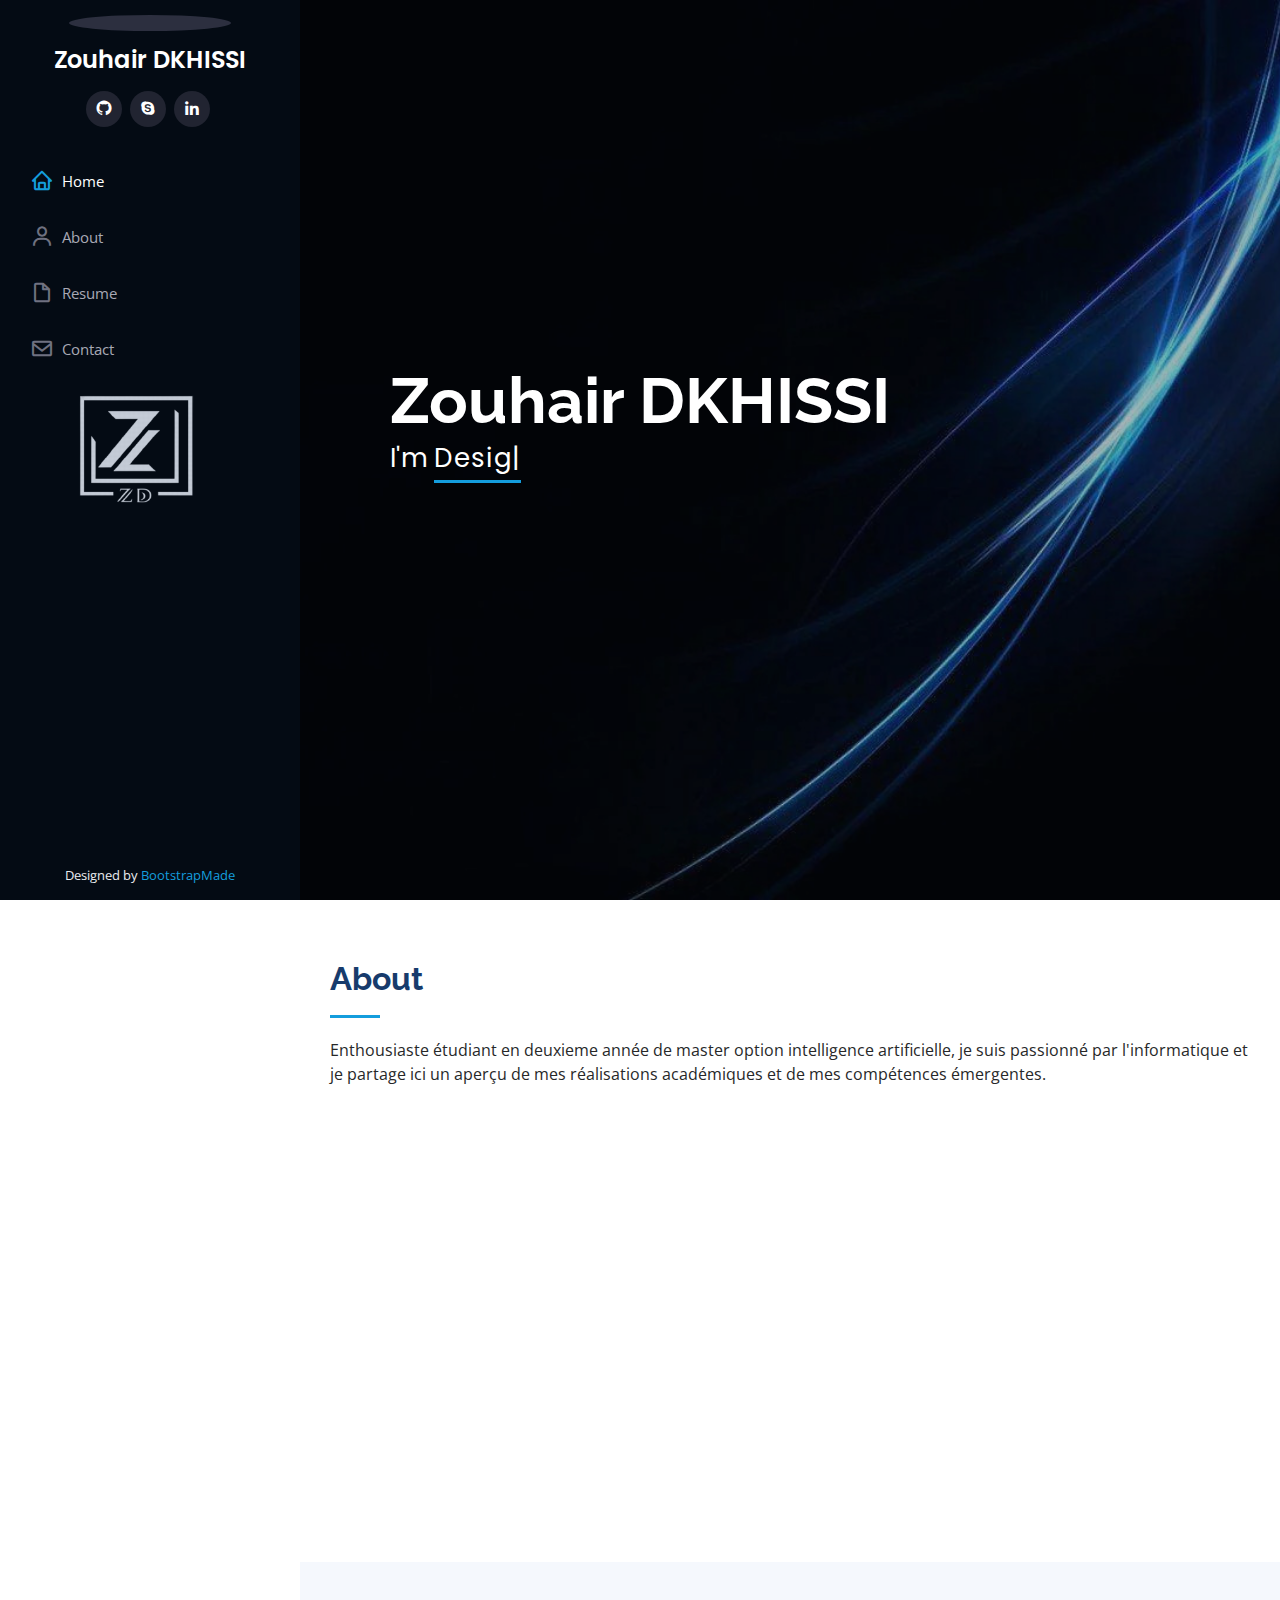
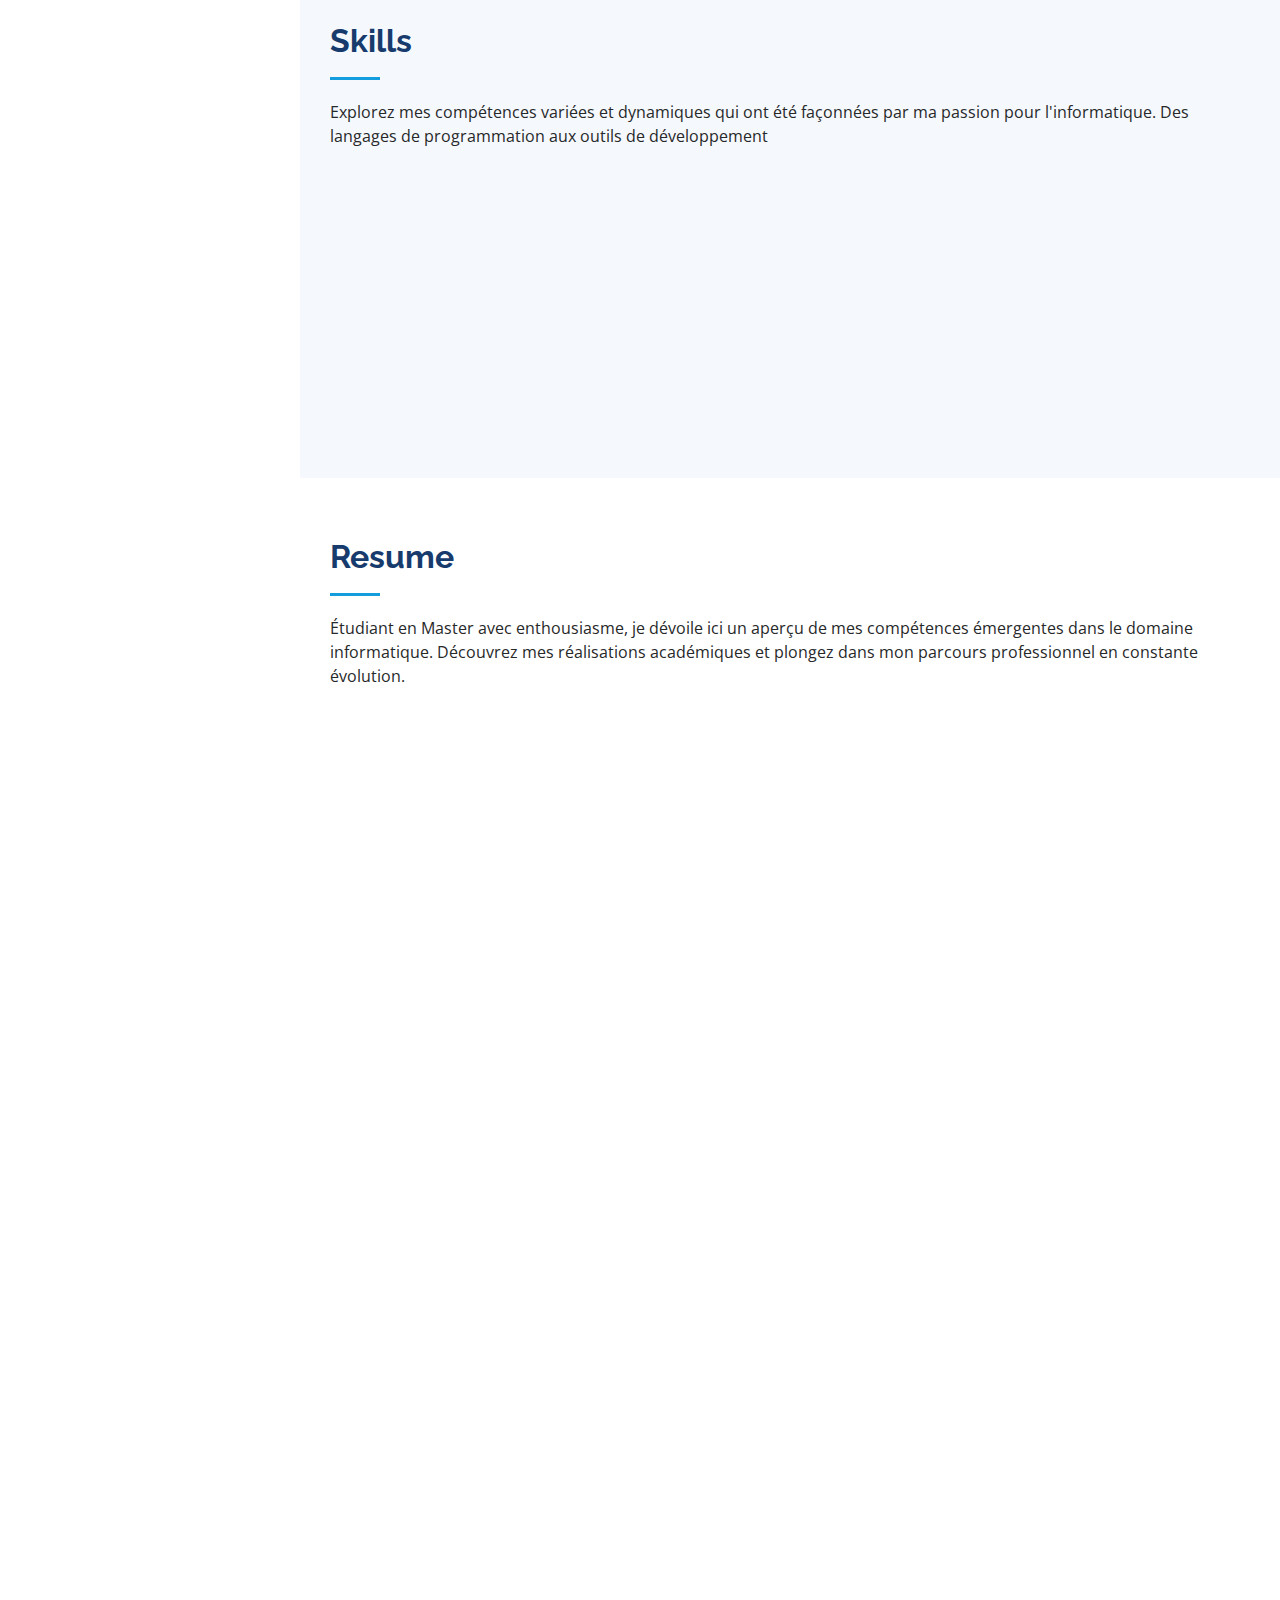
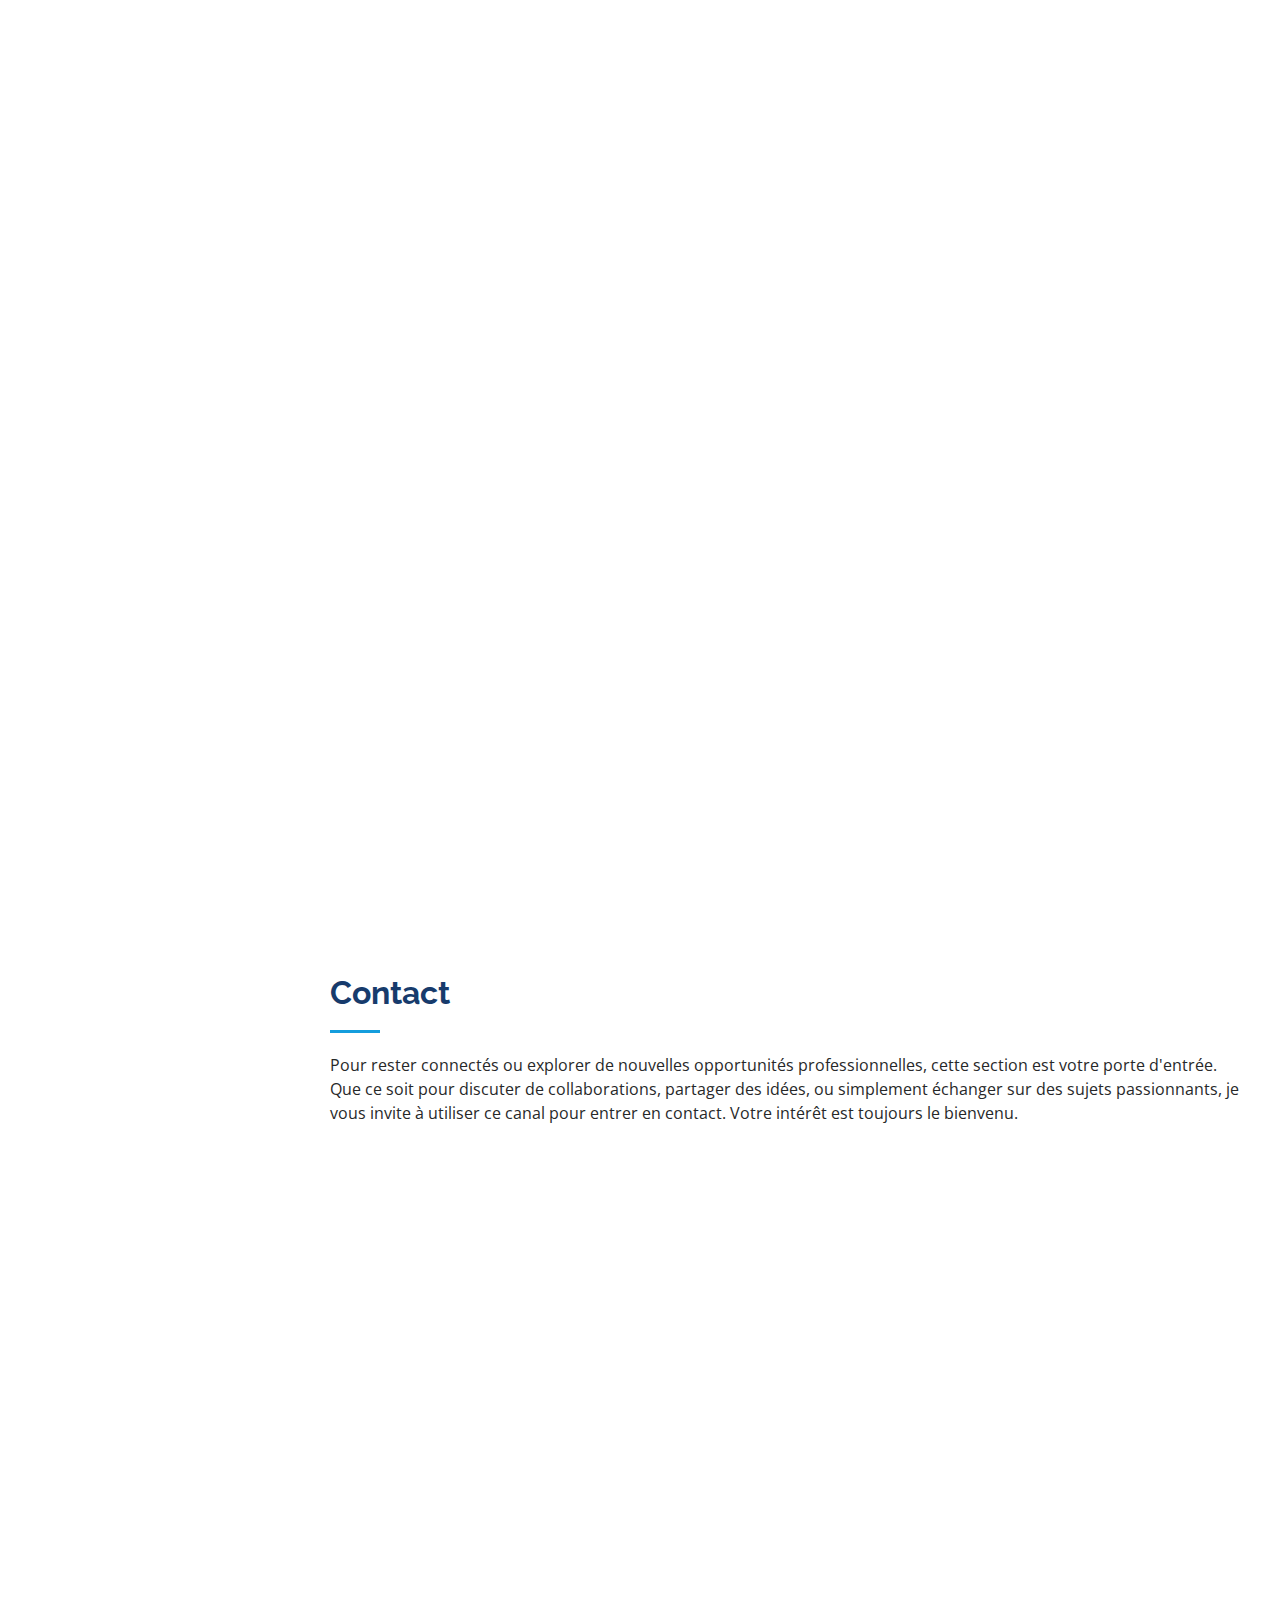
==== index.html @ 3231f1f1 "updates" ====
<!DOCTYPE html>
<html lang="en">

<head>
  <meta charset="utf-8">
  <meta content="width=device-width, initial-scale=1.0" name="viewport">

  <title>Portfolio de Zouhair</title>
  <meta content="" name="description">
  <meta content="" name="keywords">

  <!-- Favicons -->
  <link href="assets/img/favicon0.png" rel="icon">
  <link href="assets/img/apple-touch-icon.png" rel="apple-touch-icon">

  <!-- Google Fonts -->
  <link href="https://fonts.googleapis.com/css?family=Open+Sans:300,300i,400,400i,600,600i,700,700i|Raleway:300,300i,400,400i,500,500i,600,600i,700,700i|Poppins:300,300i,400,400i,500,500i,600,600i,700,700i" rel="stylesheet">

  <!-- Vendor CSS Files -->
  <link href="assets/vendor/aos/aos.css" rel="stylesheet">
  <link href="assets/vendor/bootstrap/css/bootstrap.min.css" rel="stylesheet">
  <link href="assets/vendor/bootstrap-icons/bootstrap-icons.css" rel="stylesheet">
  <link href="assets/vendor/boxicons/css/boxicons.min.css" rel="stylesheet">
  <link href="assets/vendor/glightbox/css/glightbox.min.css" rel="stylesheet">
  <link href="assets/vendor/swiper/swiper-bundle.min.css" rel="stylesheet">

  <!-- Template Main CSS File -->
  <link href="assets/css/style.css" rel="stylesheet">
</head>

<body>

  <!-- ======= Mobile nav toggle button ======= -->
  <i class="bi bi-list mobile-nav-toggle d-xl-none"></i>

  <!-- ======= Header ======= -->
  <header id="header">
    <div class="d-flex flex-column">

      <div class="profile">
        <img src="assets/img/img.jpeg" alt=""style="width: 60%;" class="img-fluid rounded-circle">
        <h1 class="text-light"><a href="index.html">Zouhair DKHISSI</a></h1>
        <div class="social-links mt-3 text-center">
          <a href="https://github.com/Zouhair055" class="github"><i class="bx bxl-github"></i></a>
          <a href="https://join.skype.com/invite/Cs2PcpbUReKp" class="google-plus"><i class="bx bxl-skype"></i></a>
          <a href="https://www.linkedin.com/in/zouhair-dkhissi-aa100420b/" class="linkedin"><i class="bx bxl-linkedin"></i></a>
        </div>
      </div>

      <nav id="navbar" class="nav-menu navbar">
        <ul>
          <li><a href="#hero" class="nav-link scrollto active"><i class="bx bx-home"></i> <span>Home</span></a></li>
          <li><a href="#about" class="nav-link scrollto"><i class="bx bx-user"></i> <span>About</span></a></li>
          <li><a href="#resume" class="nav-link scrollto"><i class="bx bx-file-blank"></i> <span>Resume</span></a></li>
          <li><a href="#contact" class="nav-link scrollto"><i class="bx bx-envelope"></i> <span>Contact</span></a></li>
        </ul>
      </nav><!-- .nav-menu -->
    </div>
    <div>
      <img src="assets/img/images.png" alt="" style="width: 90%;" class="profile">
    </div>
  </header><!-- End Header -->

  <!-- ======= Hero Section ======= -->
  <section id="hero" class="d-flex flex-column justify-content-center align-items-center">
    <div class="hero-container" data-aos="fade-in">
      <h1>Zouhair DKHISSI</h1>
      <p>I'm <span class="typed" data-typed-items="Designer, Developer, Student, Photographer"></span></p>
    </div>
  </section><!-- End Hero -->

  <main id="main">

    <!-- ======= About Section ======= -->
    <section id="about" class="about">
      <div class="container">

        <div class="section-title">
          <h2>About</h2>
          <p>Enthousiaste étudiant en deuxieme année de master option intelligence artificielle, je suis passionné par l'informatique et je partage ici un aperçu de mes réalisations académiques et de mes compétences émergentes.</p>
        </div>

        <div class="row">
          <div class="col-lg-4" data-aos="fade-right">
            <img src="assets/img/profile-img.jpg" class="img-fluid" alt="">
          </div>
          <div class="col-lg-8 pt-4 pt-lg-0 content" data-aos="fade-left">
            <h3>Etudiant.</h3>
            <p class="fst-italic">
              Bonjour, Je suis Zouhair DKHISSI, un étudiant en deuxieme année de master option IA, passionné par l'informatique. Explorez mon site web pour découvrir mon parcours académique, mes compétences, et ma vision pour l'avenir.
            </p>
            <div class="row">
              <div class="col-lg-6">
                <ul>
                  <li><i class="bi bi-chevron-right"></i> <strong>Date de naissance:</strong> <span>5 Feb 2000</span></li>
                  <li><i class="bi bi-chevron-right"></i> <strong>Numéro de téléphone:</strong> <span>+337 82 04 27 41</span></li>
                  <li><i class="bi bi-chevron-right"></i> <strong>Ville:</strong> <span>Nice, FRANCE</span></li>
                  <li><i class="bi bi-chevron-right"></i> <strong>Freelance:</strong> <span>Available</span></li>
                </ul>
              </div>
              <div class="col-lg-6">
                <ul>
                  <li><i class="bi bi-chevron-right"></i> <strong>Niveau:</strong> <span>Master 2 MIAGE IA2</span></li>
                  <li><i class="bi bi-chevron-right"></i> <strong>Email:</strong> <span>dkhissizouhair5@gmail.com</span></li>
                </ul>
              </div>
            </div>
            
          </div>
        </div>

      </div>
    </section><!-- End About Section -->


    <!-- ======= Skills Section ======= -->
    <section id="skills" class="skills section-bg">
      <div class="container">

        <div class="section-title">
          <h2>Skills</h2>
          <p>
            Explorez mes compétences variées et dynamiques qui ont été façonnées par ma passion pour l'informatique. Des langages de programmation aux outils de développement</p>
        </div>

        <div class="row skills-content">

          <div class="col-lg-6" data-aos="fade-up">

            <div class="progress">
              <span class="skill">HTML <i class="val">100%</i></span>
              <div class="progress-bar-wrap">
                <div class="progress-bar" role="progressbar" aria-valuenow="100" aria-valuemin="0" aria-valuemax="100"></div>
              </div>
            </div>

            <div class="progress">
              <span class="skill">CSS <i class="val">90%</i></span>
              <div class="progress-bar-wrap">
                <div class="progress-bar" role="progressbar" aria-valuenow="90" aria-valuemin="0" aria-valuemax="100"></div>
              </div>
            </div>

            <div class="progress">
              <span class="skill">MySQL <i class="val">95%</i></span>
              <div class="progress-bar-wrap">
                <div class="progress-bar" role="progressbar" aria-valuenow="90" aria-valuemin="0" aria-valuemax="100"></div>
              </div>
            </div>

            <div class="progress">
              <span class="skill">JavaScript <i class="val">75%</i></span>
              <div class="progress-bar-wrap">
                <div class="progress-bar" role="progressbar" aria-valuenow="75" aria-valuemin="0" aria-valuemax="100"></div>
              </div>
            </div>

          </div>

          <div class="col-lg-6" data-aos="fade-up" data-aos-delay="100">

            <div class="progress">
              <span class="skill">PHP <i class="val">80%</i></span>
              <div class="progress-bar-wrap">
                <div class="progress-bar" role="progressbar" aria-valuenow="80" aria-valuemin="0" aria-valuemax="100"></div>
              </div>
            </div>

            <div class="progress">
              <span class="skill">WordPress/CMS <i class="val">90%</i></span>
              <div class="progress-bar-wrap">
                <div class="progress-bar" role="progressbar" aria-valuenow="90" aria-valuemin="0" aria-valuemax="100"></div>
              </div>
            </div>

            <div class="progress">
              <span class="skill">Photoshop <i class="val">55%</i></span>
              <div class="progress-bar-wrap">
                <div class="progress-bar" role="progressbar" aria-valuenow="55" aria-valuemin="0" aria-valuemax="100"></div>
              </div>
            </div>

            <div class="progress">
              <span class="skill">Dart <i class="val">75%</i></span>
              <div class="progress-bar-wrap">
                <div class="progress-bar" role="progressbar" aria-valuenow="75" aria-valuemin="0" aria-valuemax="100"></div>
              </div>
            </div>

          </div>

        </div>

      </div>
    </section><!-- End Skills Section -->

    <!-- ======= Resume Section ======= -->
    <section id="resume" class="resume">
      <div class="container">

        <div class="section-title">
          <h2>Resume</h2>
          <p>Étudiant en Master avec enthousiasme, je dévoile ici un aperçu de mes compétences émergentes dans le domaine informatique. Découvrez mes réalisations académiques et plongez dans mon parcours professionnel en constante évolution.</p>
        </div>
        <div class="row">
          <div class="col-lg-6" data-aos="fade-up">
            <h3 class="resume-title">Éducation</h3>
            <div class="resume-item">
              <h4>MASTER MÉTHODES INFORMATIQUES APPLIQUÉES À LA GESTION DES ENTREPRISES (MIAGE) - Parcours Intelligence Artificielle Appliquée (IA2)</h4>
              <h5>2024 - Present</h5>
              <p><em>Université Côte d'Azur, Nice France</em></p>
              <p>En plus des formations spécialisées en informatique ou gestion, le Master MIAGE mène à des métiers variés, bien définis, et offre de nombreuses opportunités en France et à l'international.</p>
            </div>
            <div class="resume-item">
              <h4>Première année Master Méthodes Informatiques Appliquées à la Gestion des Entreprises (MIAGE)</h4>
              <h5>2023 - 2024</h5>
              <p><em>Université Côte d'Azur, Nice France</em></p>
              <p>À côté des formations mon disciplinaires en informatique ou en gestion, le Master MIAGE conduit à des métiers nettement différents, fortement identifiés et à larges débouchés professionnels et en recherche. Il permet une intégration professionnelle rapide en France et à l'international.</p>
            </div>
            <div class="resume-item">
              <h4>Licence Science Pour L’ingénieur parcours TRAITEMENT DE L'INFORMATION ET INSTRUMENTATION POUR L'INGÉNIEUR</h4>
              <h5>2022 - 2023</h5>
              <p><em>Université Jean Monnet Saint-Etienne, Roanne France</em></p>
              <p>Ce parcours a pour but d’apporter aux étudiants les bases nécessaires à leurs futurs métiers, de former des cadres et chercheurs pour travailler dans les nombreux domaines au sein d’entreprises ou laboratoires de recherche de tailles très diverses.</p>
            </div>
            <div class="resume-item">
              <h4>Licence professionnelle en Instrumentation et Maintenance Biomédicale</h4>
              <h5>2020 - 2021</h5>
              <p><em>Ecole Supérieure de Technologie, Salé, Maroc</em></p>
              <p>A l’issue de cette formation, les bénéficiaires doivent disposer d’un savoir-faire de qualité en instrumentation et maintenance des équipements biomédicaux.</p>
            </div>
            <div class="resume-item">
              <h4>DUT en Génie électrique et informatique industrielle</h4>
              <h5>2018 - 2020</h5>
              <p><em>Ecole Supérieure de Technologie, Salé, Maroc</em></p>
              <p>L’objectif de la filière Génie Electrique et Informatique Industrielle «GEII» est de former des techniciens supérieurs aptes à intervenir sur des systèmes pluri-technologiques de haute valeur industrielle.</p>
            </div>
          </div>
          <div class="col-lg-6" data-aos="fade-up" data-aos-delay="100">
            <h3 class="resume-title">Compétences/Éxpériences</h3>
            <div class="resume-item">
              <h4>Réalisation d'une application mobile avec Flutter pour l'achat de vêtements</h4>
              <h5>Novembre 2024</h5>
              <p><em>Campus Sophiatech site de lucioles, Biot NICE, France</em></p>
              <ul>
                <li>Création d'une liste interactive de vêtements avec images, titres, tailles et prix récupérés en temps réel depuis une base de données.</li>
                <li>Intégration d'une fonctionnalité de panier pour visualiser, modifier et retirer les articles avant l'achat.</li>
                <li>Intégration de l'IA pour la prédiction de la catégorie l'upload de l'image du vêtement</li>
                <li>Utilisation de Firebase pour la gestion des données et l'authentification des utilisateurs.</li>
              </ul>
            </div>
            <div class="resume-item">
              <h4>Réalisation d'une application web pour la gestion des devoirs avec Angular</h4>
              <h5>Mars 2024</h5>
              <p><em>Campus Sophiatech site de lucioles, Biot NICE, France</em></p>
              <ul>
                <li>Dévelloppement BackEnd et FrontEnd</li>
                <li>Conception et mise en place efficace de bases de données MongoDB</li>
                <li>Expertise dans la manipulation des composants Angular pour le développement et la gestion efficace des fonctionnalités liées aux devoirs</li>
                <li>Réalisation réussie de l'hébergement de projets sur des plateformes modernes telles que Netlify et Render</li>
                <li>Maîtrise de l'écosystème MEAN stack (MongoDB, Express.js, Angular, Node.js)</li>

              </ul>
            </div>
            <div class="resume-item">
              <h4>Réalisation mini application pour la gestion vocale d'un jeu avec ChatGpt</h4>
              <h5>Mars 2024</h5>
              <p><em>Campus Sophiatech site de lucioles, Biot NICE, France</em></p>
              <ul>
                <li>Conception et création d'un chatbot nommé Jarvis, dédié à la gestion de jeux, doté d'une interface utilisateur intuitive.</li>
                <li>Intégration réussie de la reconnaissance vocale et mise en place d'une réponse vocale efficace dans le cadre du fonctionnement de Jarvis.</li>
                <li>Exploitation de ChatGPT pour instaurer une interaction intelligente et contextuelle, renforçant les capacités du chatbot.</li>
                <li>Collaboration productive avec l'équipe de développement, favorisant une amélioration continue du chatbot au fil du temps.</li>
              </ul>
            </div>
            <div class="resume-item">
              <h4>Conception et Réalisation d'une Intranet sous WordPress</h4>
              <h5>2022 - 2023</h5>
              <p><em>27 Rue Lucien Langenieux, 42300 Roanne, France </em></p>
              <ul>
                <li>Choix et intégration judicieux de plugins adaptés au projet</li>
                <li>Mise en place d'un réseau multisite</li>
                <li>Installation et configuration de WordPress sur le site hébergeur Virtualmin</li>
              </ul>
            </div>
          </div>
        </div>
        
      </div>
    </section><!-- End Resume Section -->

    <!-- ======= Contact Section ======= -->
    <section id="contact" class="contact">
      <div class="container">

        <div class="section-title">
          <h2>Contact</h2>
          <p>Pour rester connectés ou explorer de nouvelles opportunités professionnelles, cette section est votre porte d'entrée. Que ce soit pour discuter de collaborations, partager des idées, ou simplement échanger sur des sujets passionnants, je vous invite à utiliser ce canal pour entrer en contact. Votre intérêt est toujours le bienvenu.</p>
        </div>

        <div class="row" data-aos="fade-in">

          <div class="col-lg-5 d-flex align-items-stretch">
            <div class="info">
              <div class="address">
                <i class="bi bi-geo-alt"></i>
                <h4>Domicile:</h4>
                <p>25 Rue Robert Latouche, 06200 Nice</p>
              </div>

              <div class="email">
                <i class="bi bi-envelope"></i>
                <h4>Email:</h4>
                <p>dkhissizouhair5@gmail.com</p>
              </div>

              <div class="phone">
                <i class="bi bi-phone"></i>
                <h4>Téléphone:</h4>
                <p>+33 7 82 04 27 41</p>
              </div>

              <iframe src="https://www.google.com/maps/embed?pb=!1m14!1m12!1m3!1d11541.580995171467!2d7.2181591791099855!3d43.68154570420293!2m3!1f0!2f0!3f0!3m2!1i1024!2i768!4f13.1!5e0!3m2!1sfr!2sfr!4v1709481020862!5m2!1sfr!2sfr" frameborder="0" style="border:0; width: 100%; height: 290px;" allowfullscreen></iframe>
            </div>

          </div>

          <div class="col-lg-7 mt-5 mt-lg-0 d-flex align-items-stretch">
            <form action="https://backendp-c5ei.onrender.com/submit-form" method="post" role="form" class="php-email-form">              <div class="row">
                <div class="form-group col-md-6">
                  <label for="name">Nom</label>
                  <input type="text" name="name" class="form-control" id="name" required>
                </div>
                <div class="form-group col-md-6">
                  <label for="name">Email</label>
                  <input type="email" class="form-control" name="email" id="email" required>
                </div>
              </div>
              <div class="form-group">
                <label for="name">Sujet</label>
                <input type="text" class="form-control" name="subject" id="subject" required>
              </div>
              <div class="form-group">
                <label for="name">Message</label>
                <textarea class="form-control" name="message" id="message" rows="10" required></textarea>
              </div>              
              <div class="my-3">
                <div class="loading"></div>
                <div class="error-message"></div>
                <div class="sent-message">Votre message a été envoyé. Merci!</div>
              </div>
              <div class="text-center"><button type="submit">Envoyer un message</button></div>
            </form>
          </div>

        </div>

      </div>
    </section><!-- End Contact Section -->
  </main><!-- End #main -->

  <!-- ======= Footer ======= -->
  <footer id="footer">
    <div class="container">
      <div class="credits">
        Designed by <a href="https://bootstrapmade.com/">BootstrapMade</a>
      </div>
    </div>
  </footer><!-- End  Footer -->

  <a href="#" class="back-to-top d-flex align-items-center justify-content-center"><i class="bi bi-arrow-up-short"></i></a>

  <!-- Vendor JS Files -->
  <script src="assets/vendor/purecounter/purecounter_vanilla.js"></script>
  <script src="assets/vendor/aos/aos.js"></script>
  <script src="assets/vendor/bootstrap/js/bootstrap.bundle.min.js"></script>
  <script src="assets/vendor/glightbox/js/glightbox.min.js"></script>
  <script src="assets/vendor/isotope-layout/isotope.pkgd.min.js"></script>
  <script src="assets/vendor/swiper/swiper-bundle.min.js"></script>
  <script src="assets/vendor/typed.js/typed.umd.js"></script>
  <script src="assets/vendor/waypoints/noframework.waypoints.js"></script>
  <script src="assets/vendor/php-email-form/validate.js"></script>

  <!-- Template Main JS File -->
  <script src="assets/js/main.js"></script>
  <script>
    document.addEventListener('DOMContentLoaded', function () {
      const form = document.querySelector('.php-email-form');
      const loadingDiv = document.querySelector('.loading');
      const errorMessageDiv = document.querySelector('.error-message');
      const sentMessageDiv = document.querySelector('.sent-message');
  
      form.addEventListener('submit', async function (event) {
        event.preventDefault();
  
        const nameInput = document.getElementById('name');
        const formData = {
          name: document.getElementById('name').value,
          email: document.getElementById('email').value,
          subject: document.getElementById('subject').value,
          message: document.getElementById('message').value,
        };
        console.log('Form data to be sent:', formData); // Ajoutez cette ligne

        // Affiche le message de chargement pendant l'envoi du formulaire
        loadingDiv.style.display = 'block';
        errorMessageDiv.style.display = 'none';
        sentMessageDiv.style.display = 'none';
  
        try {
          const response = await fetch('https://backendp-c5ei.onrender.com/submit-form', {
            method: 'POST',
            headers: {
              'Content-Type': 'application/json',
            },
            body: JSON.stringify(formData),
          });
  
          const result = await response.json();
          console.log(result);
  
          // Cache le message de chargement et affiche le message envoyé
          loadingDiv.style.display = 'none';
          errorMessageDiv.style.display = 'none';
          sentMessageDiv.style.display = 'block';
        } catch (error) {
          console.error('Error:', error);
  
          // Cache le message de chargement et affiche le message d'erreur
          loadingDiv.style.display = 'none';
          errorMessageDiv.style.display = 'block';
          sentMessageDiv.style.display = 'none';
        }
      });
    });
  </script>
  
    

</body>

</html>
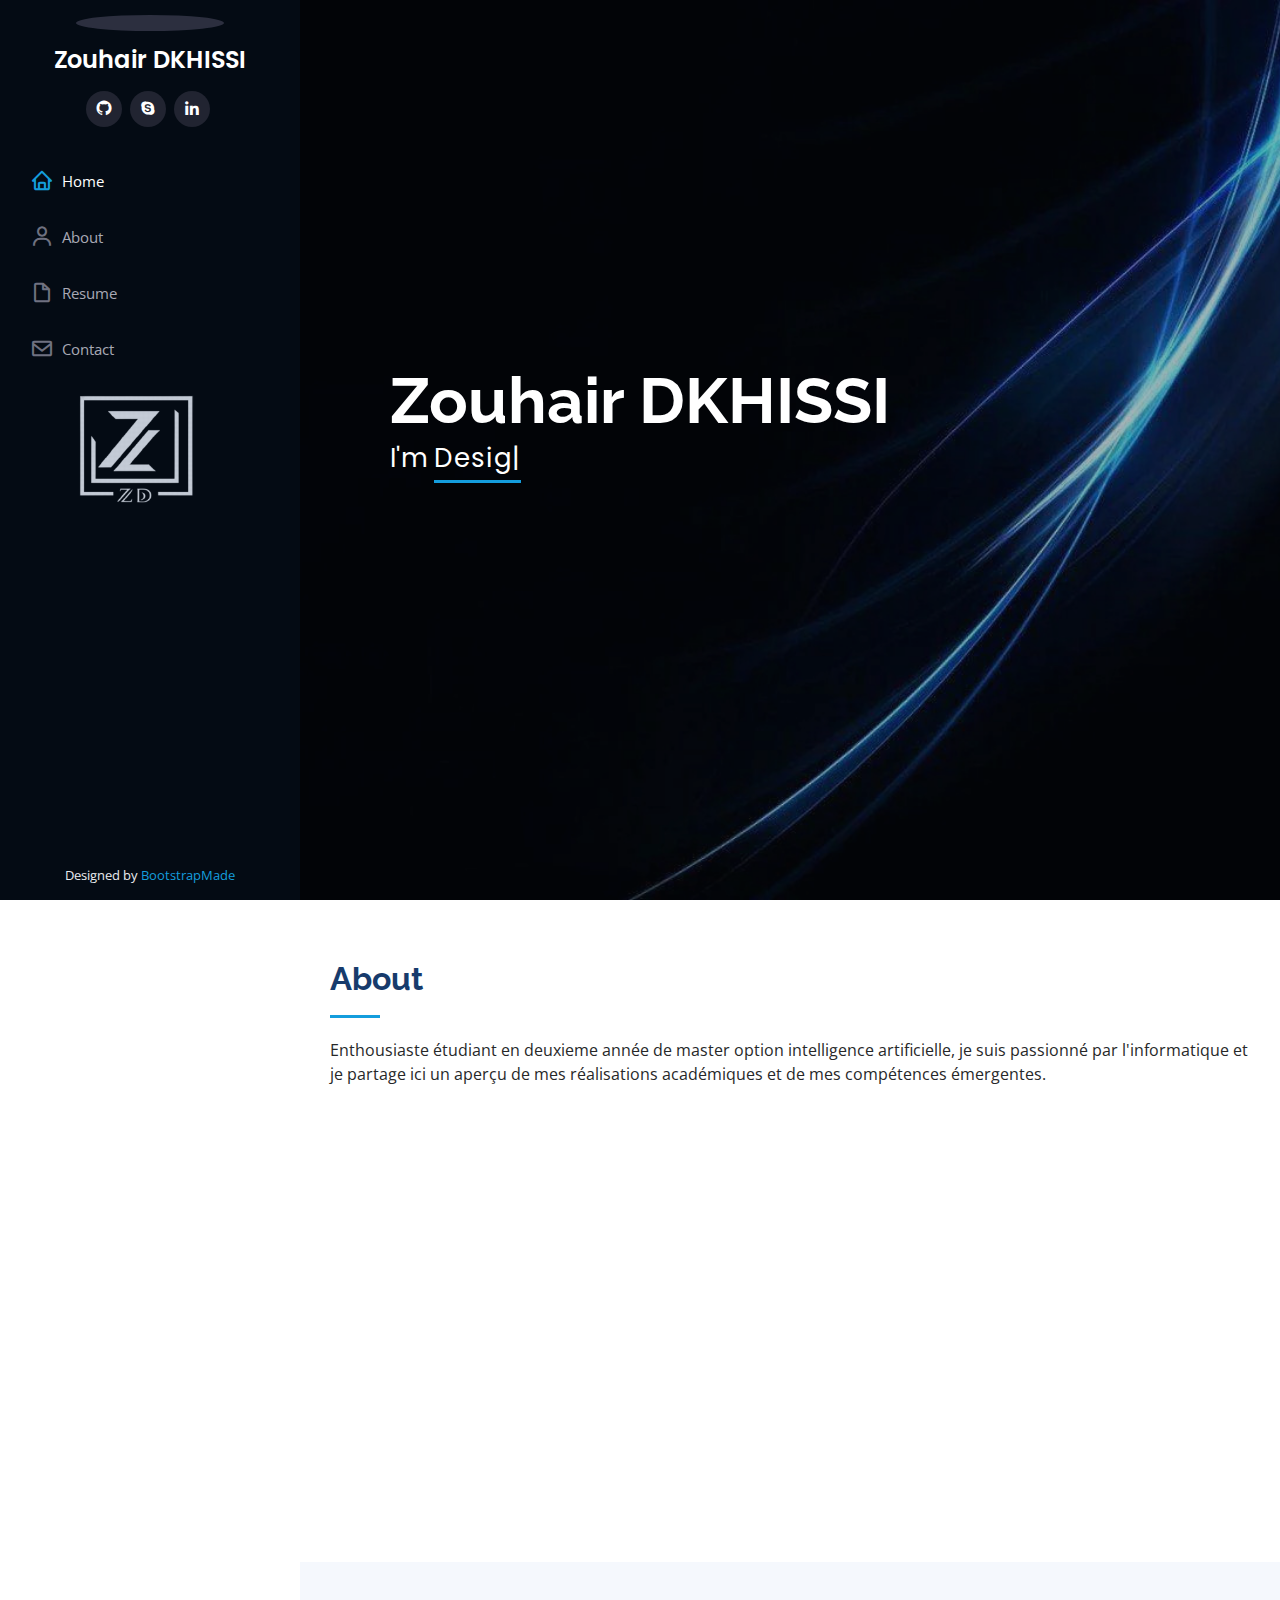
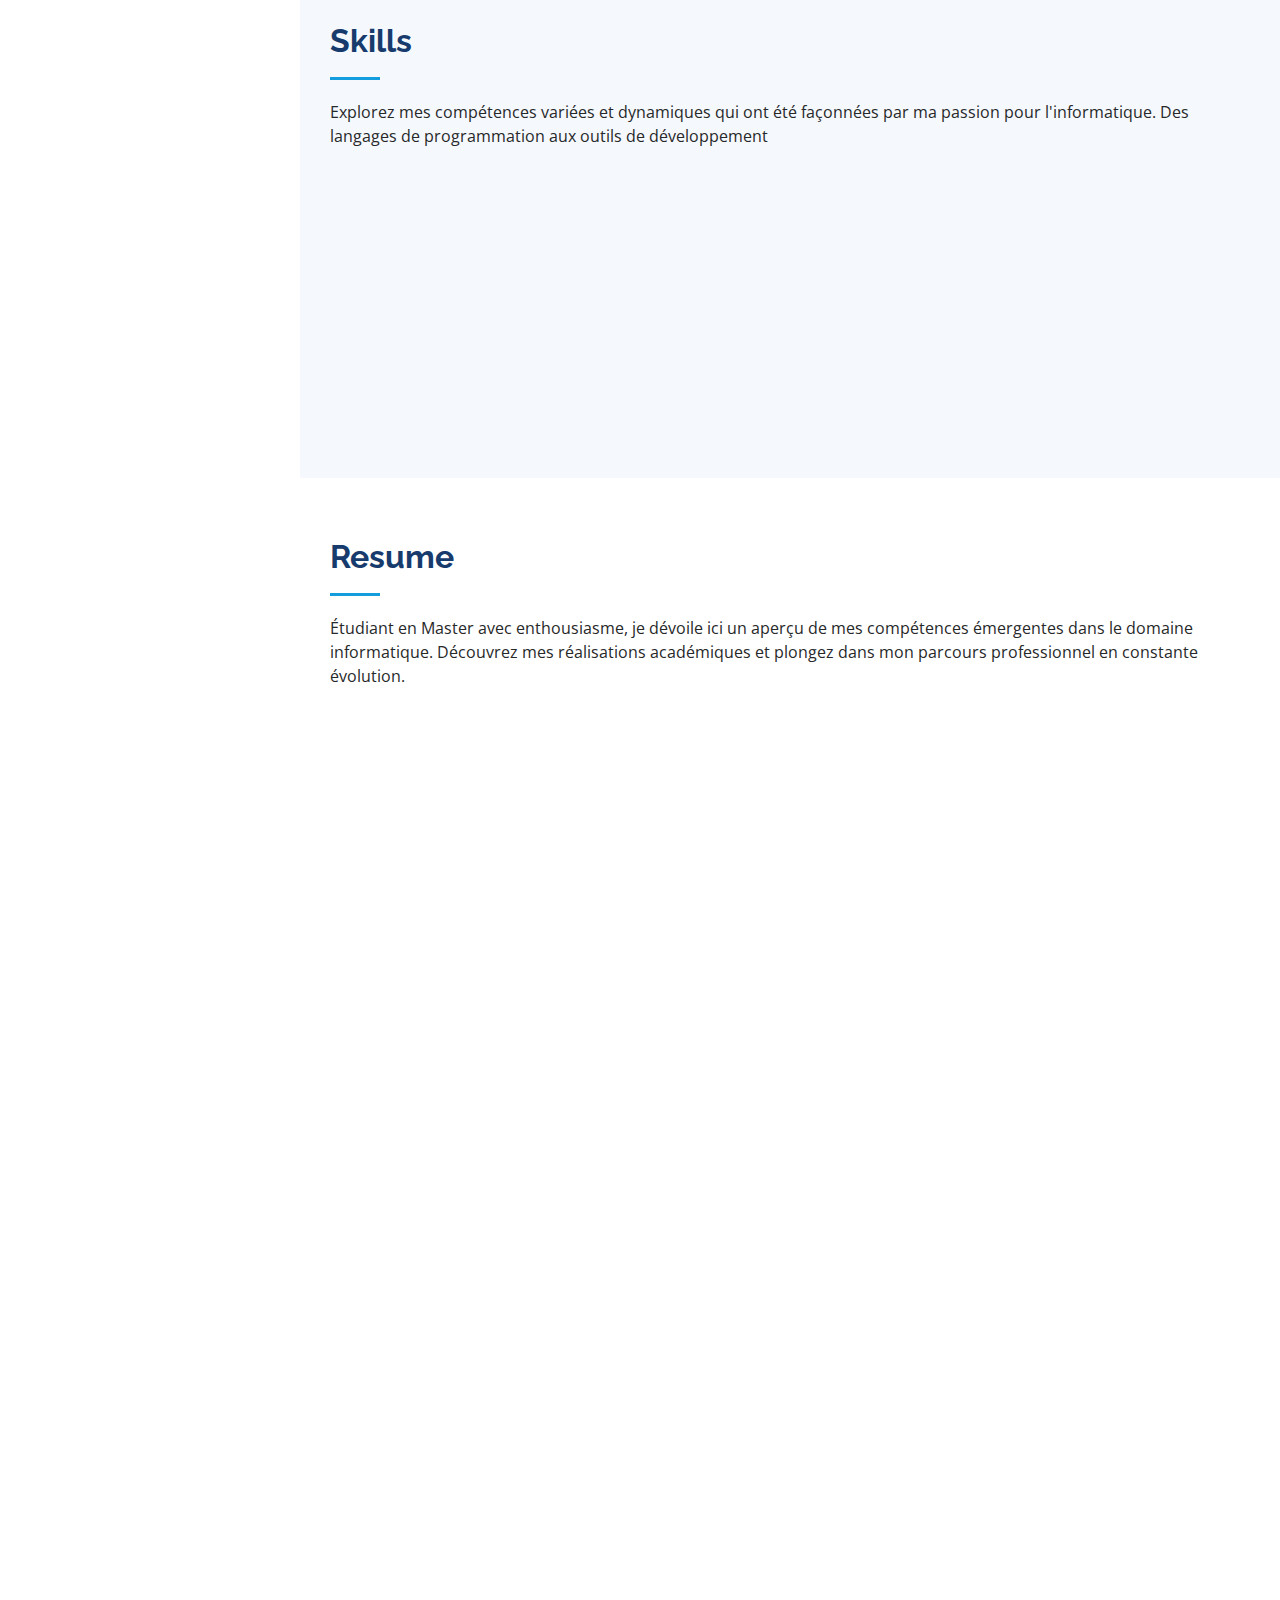
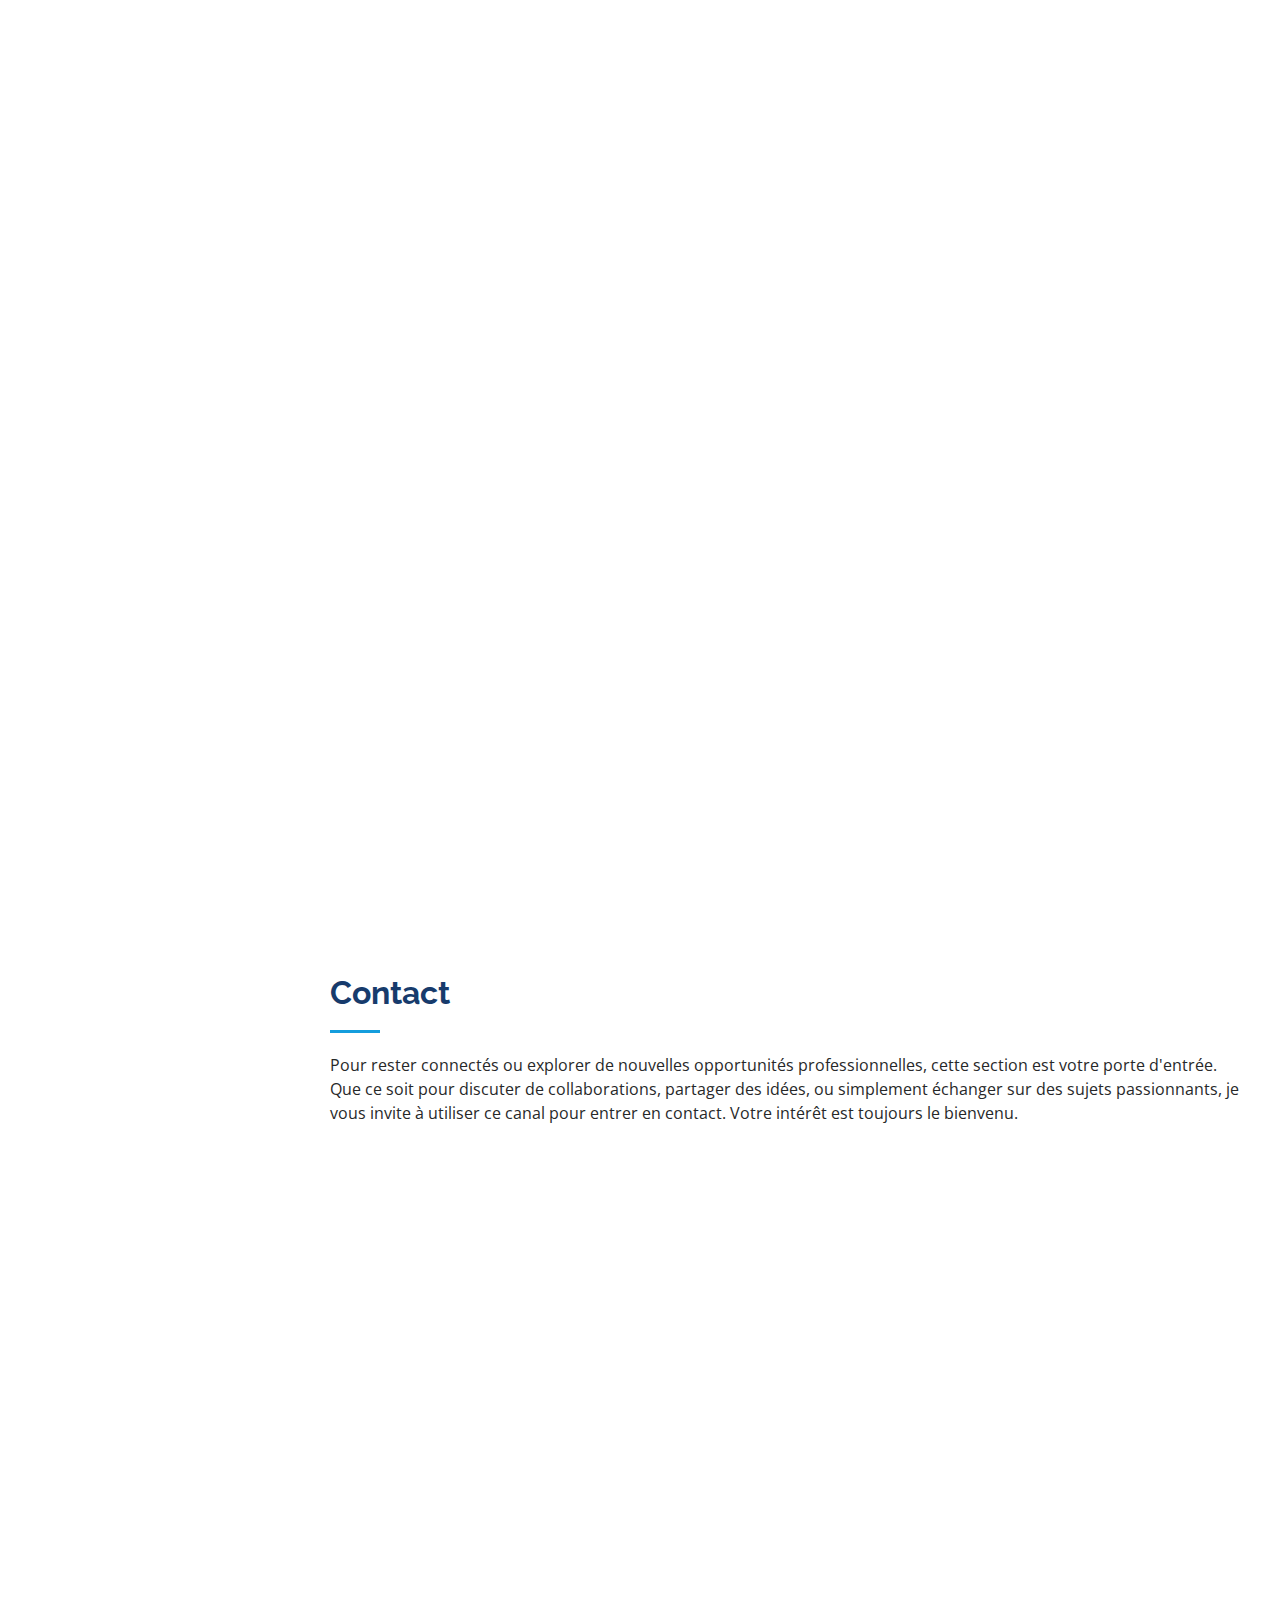
==== commit d3578163: "updates" ====
--- a/index.html
+++ b/index.html
@@ -38,7 +38,7 @@
     <div class="d-flex flex-column">
 
       <div class="profile">
-        <img src="assets/img/img.jpeg" alt=""style="width: 60%;" class="img-fluid rounded-circle">
+        <img src="assets/img/img.jpeg" alt=""style="width: 55%;" class="img-fluid rounded-circle">
         <h1 class="text-light"><a href="index.html">Zouhair DKHISSI</a></h1>
         <div class="social-links mt-3 text-center">
           <a href="https://github.com/Zouhair055" class="github"><i class="bx bxl-github"></i></a>
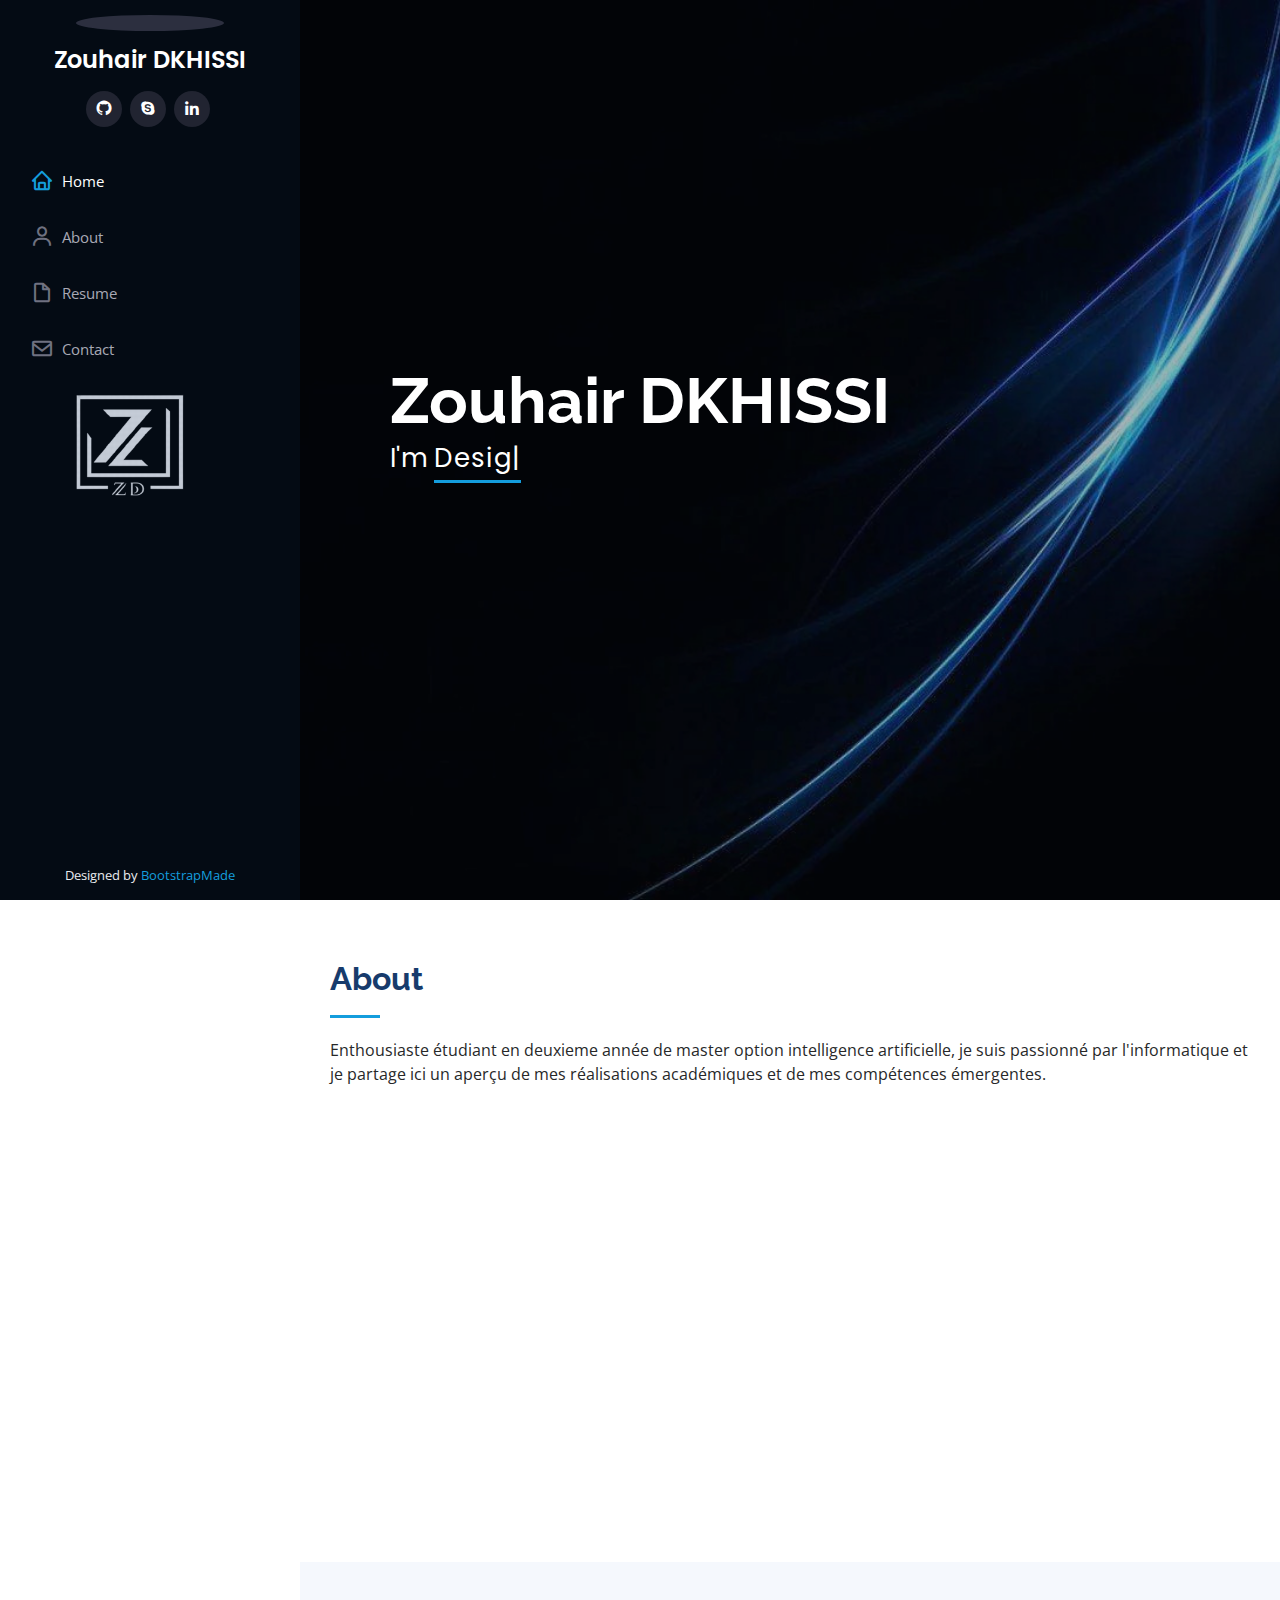
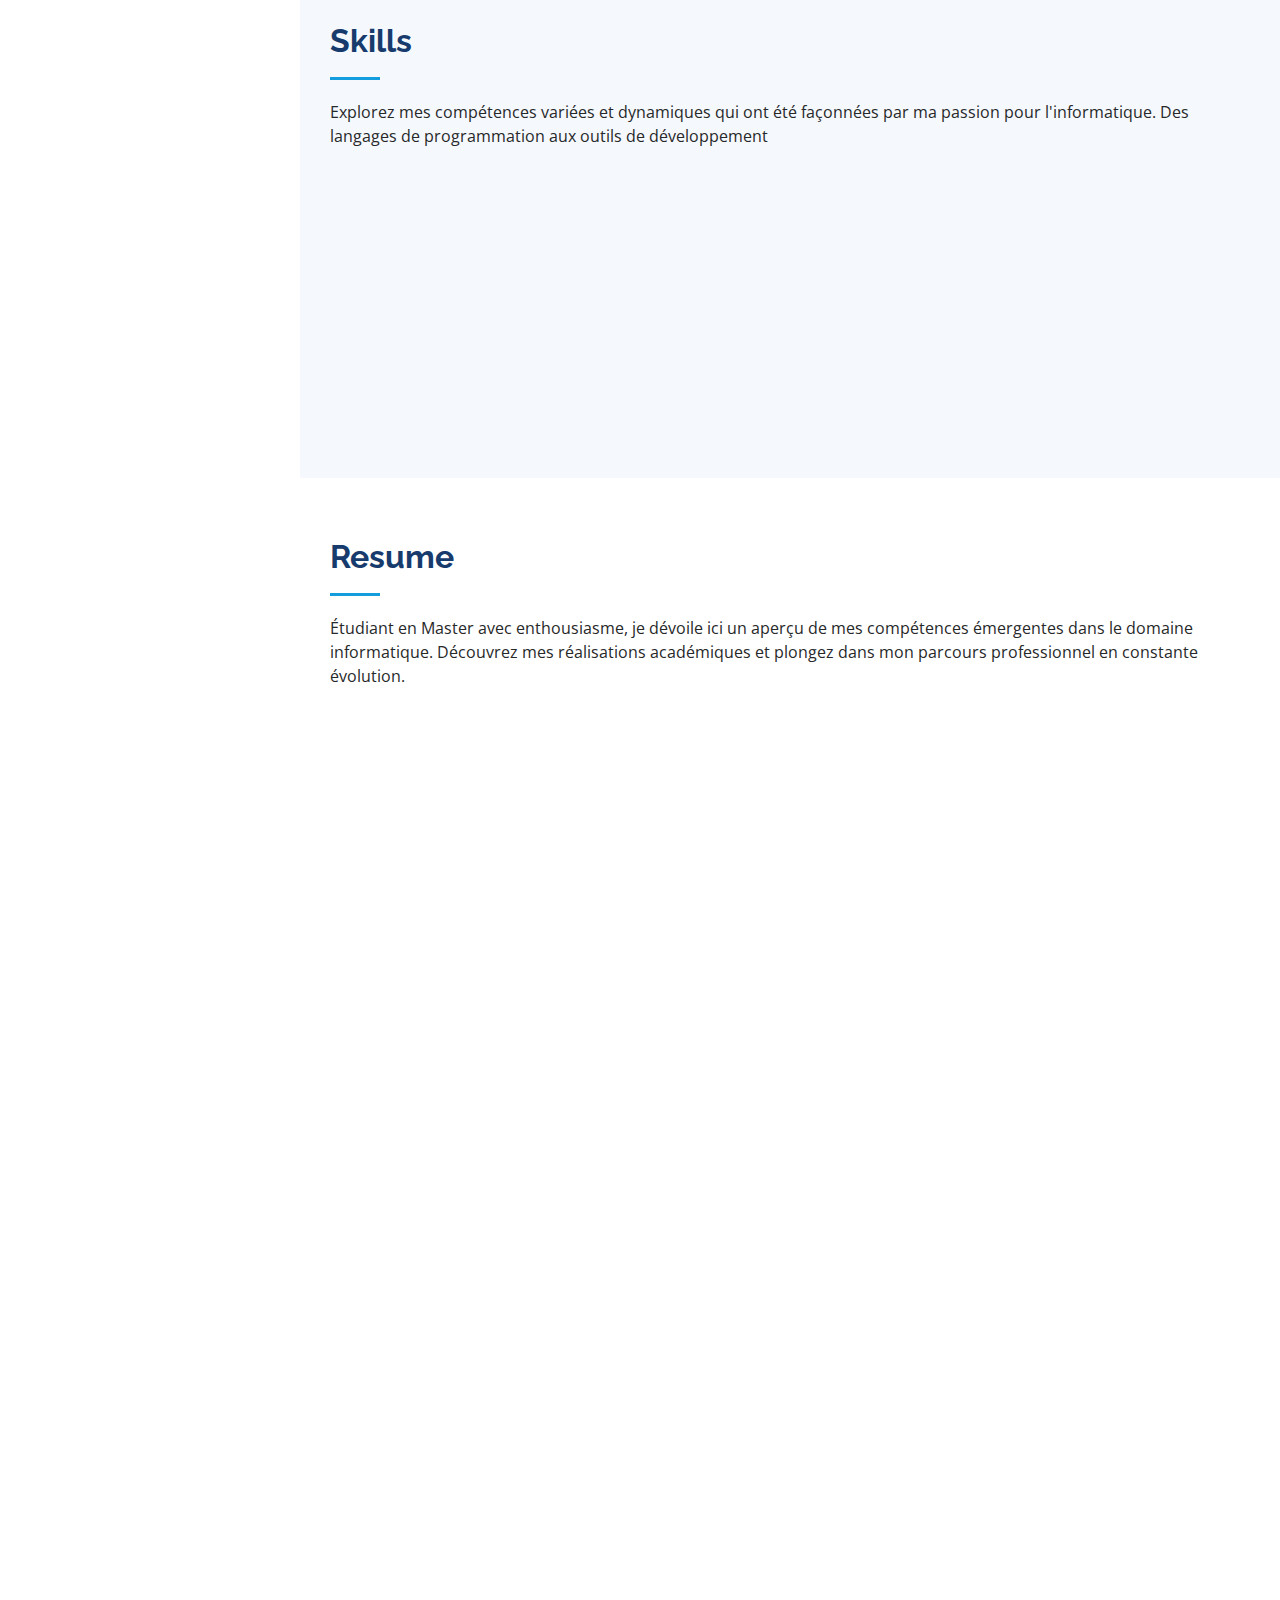
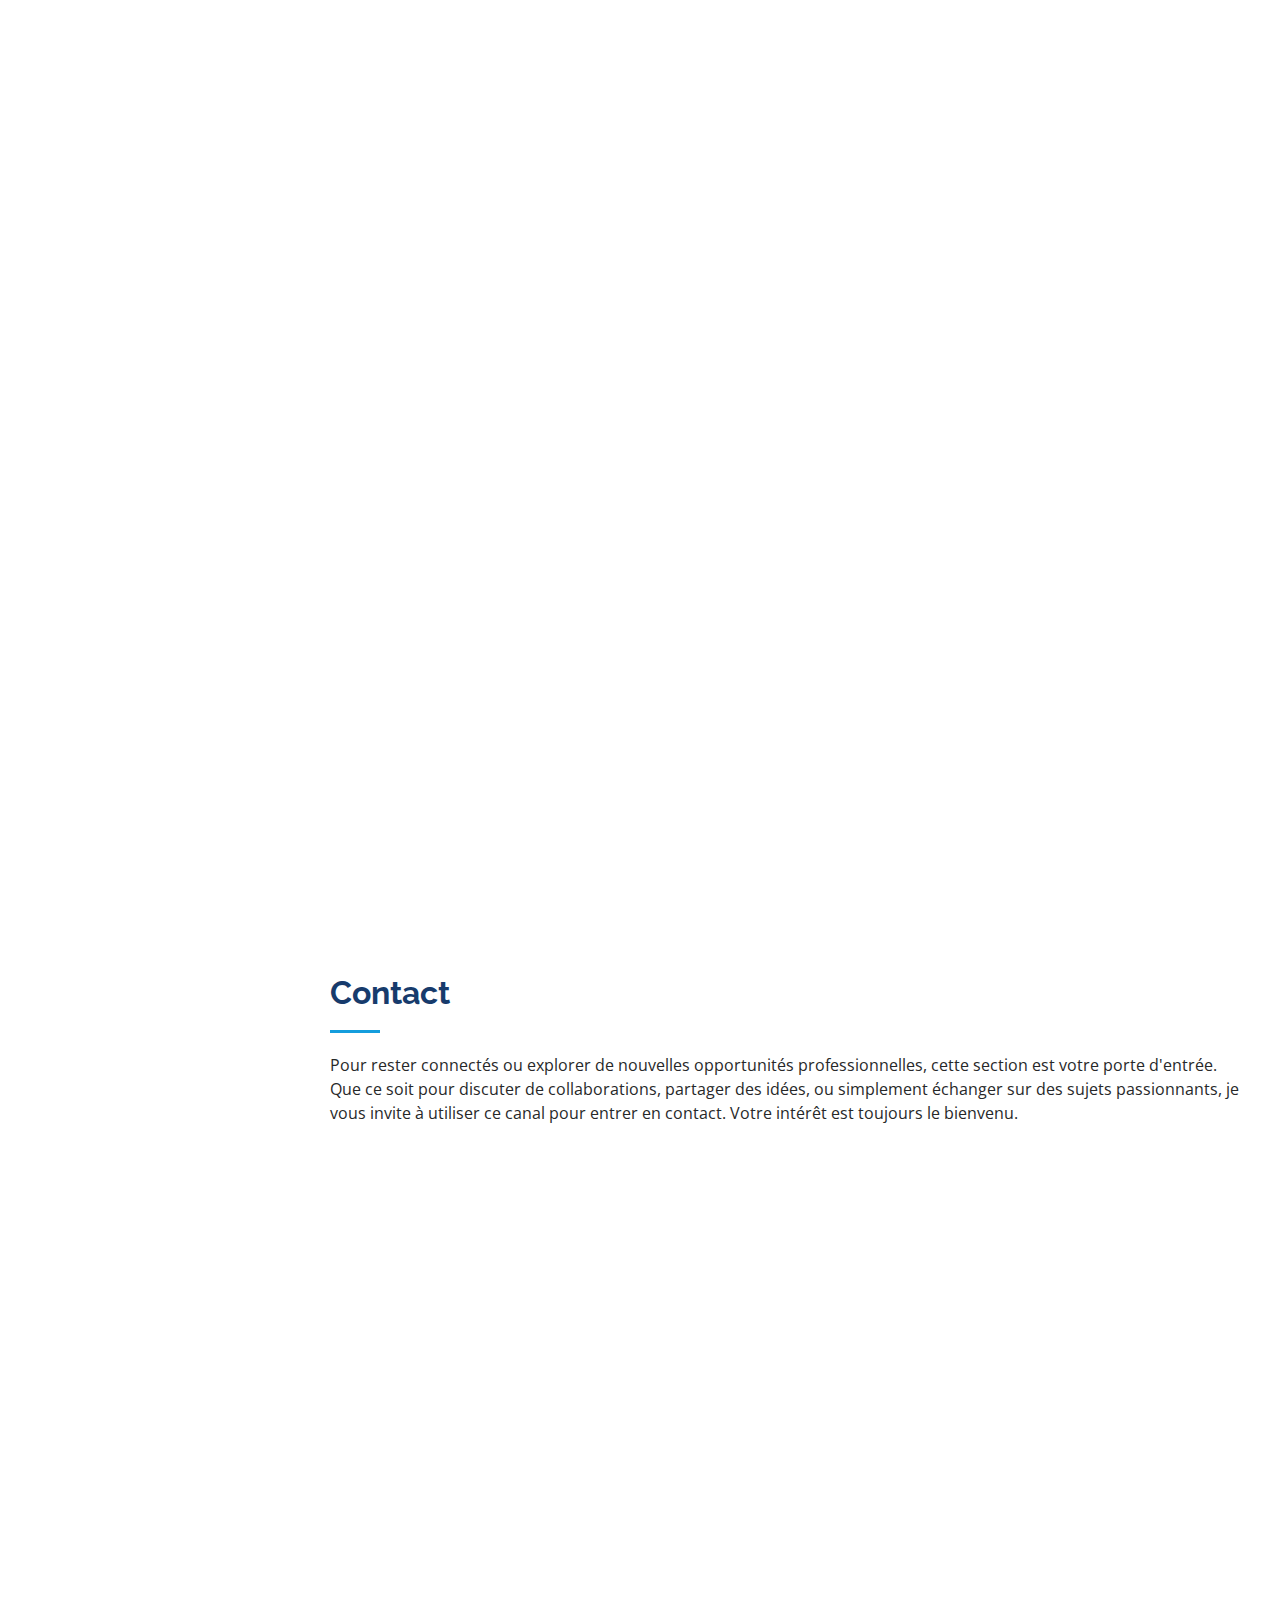
==== commit 8e54aa37: "updates" ====
--- a/index.html
+++ b/index.html
@@ -57,7 +57,7 @@
       </nav><!-- .nav-menu -->
     </div>
     <div>
-      <img src="assets/img/images.png" alt="" style="width: 90%;" class="profile">
+      <img src="assets/img/images.png" alt="" style="width: 85%;" class="profile">
     </div>
   </header><!-- End Header -->
 
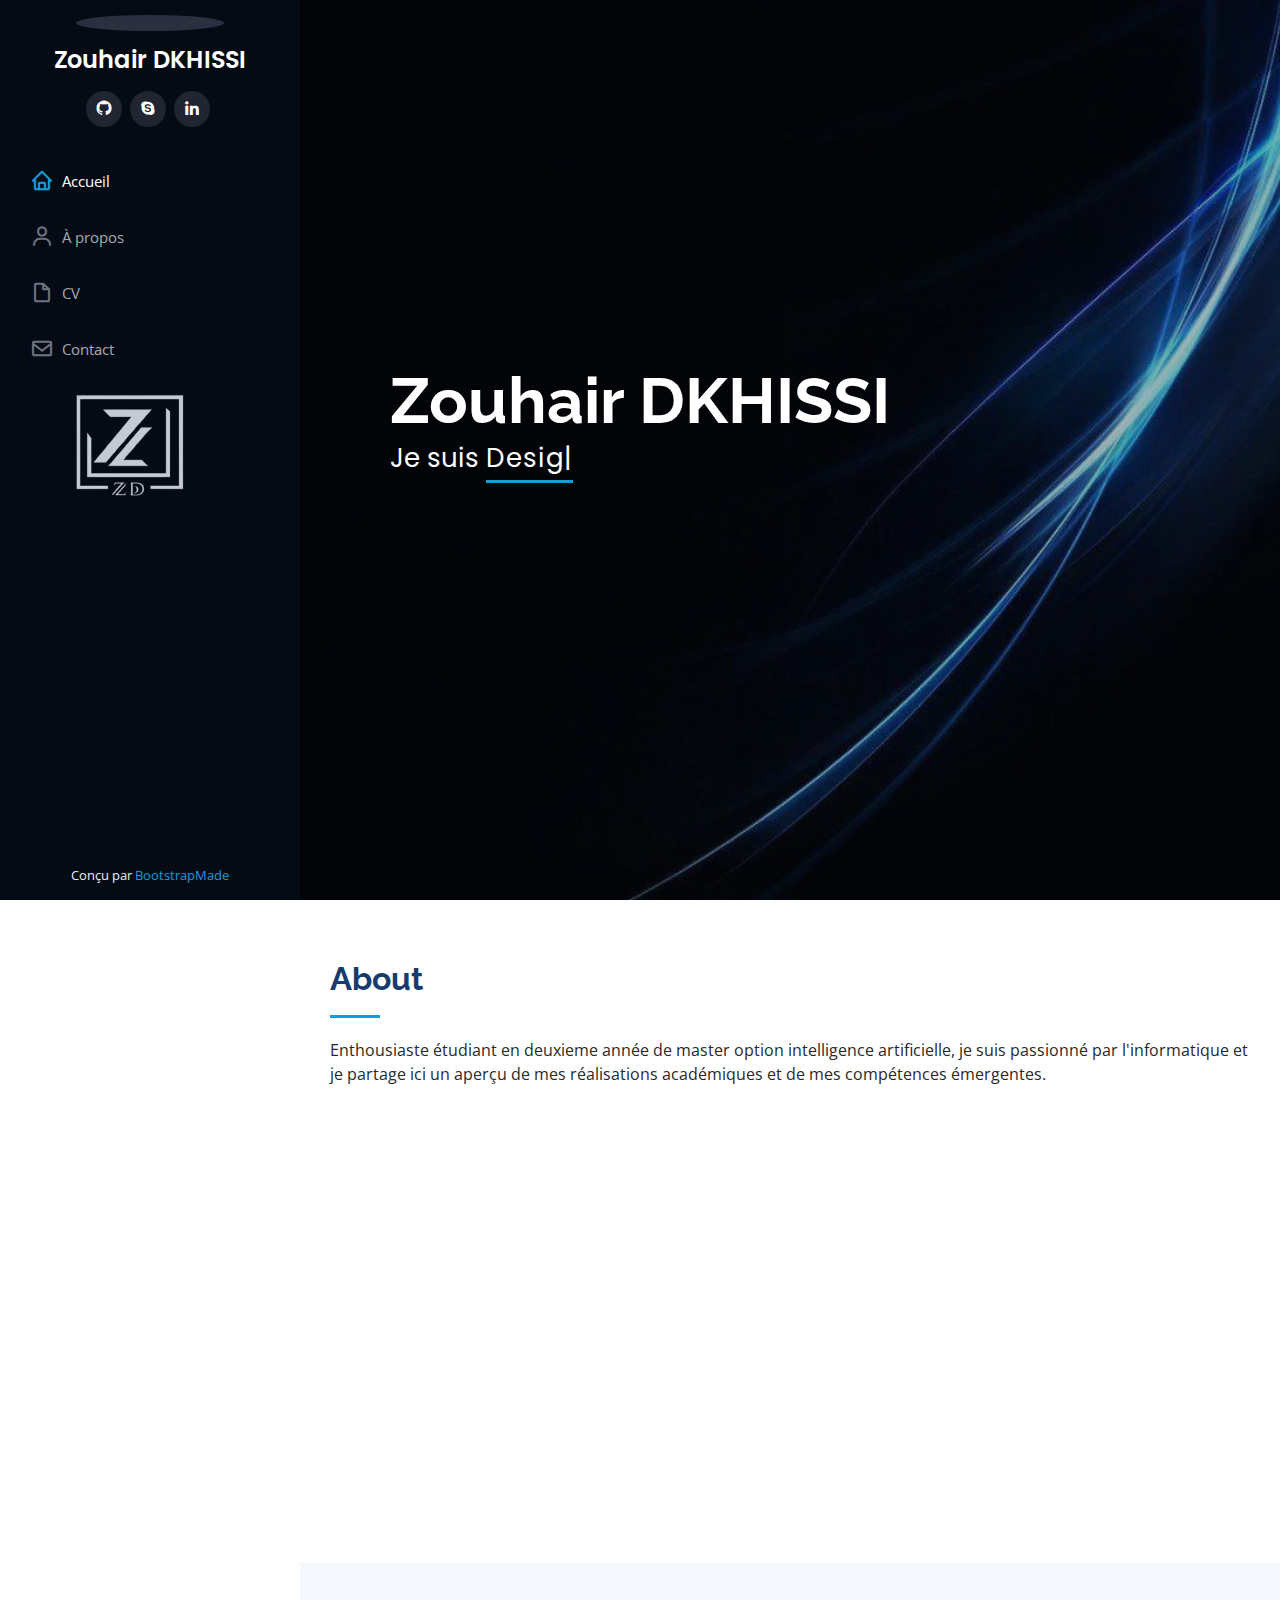
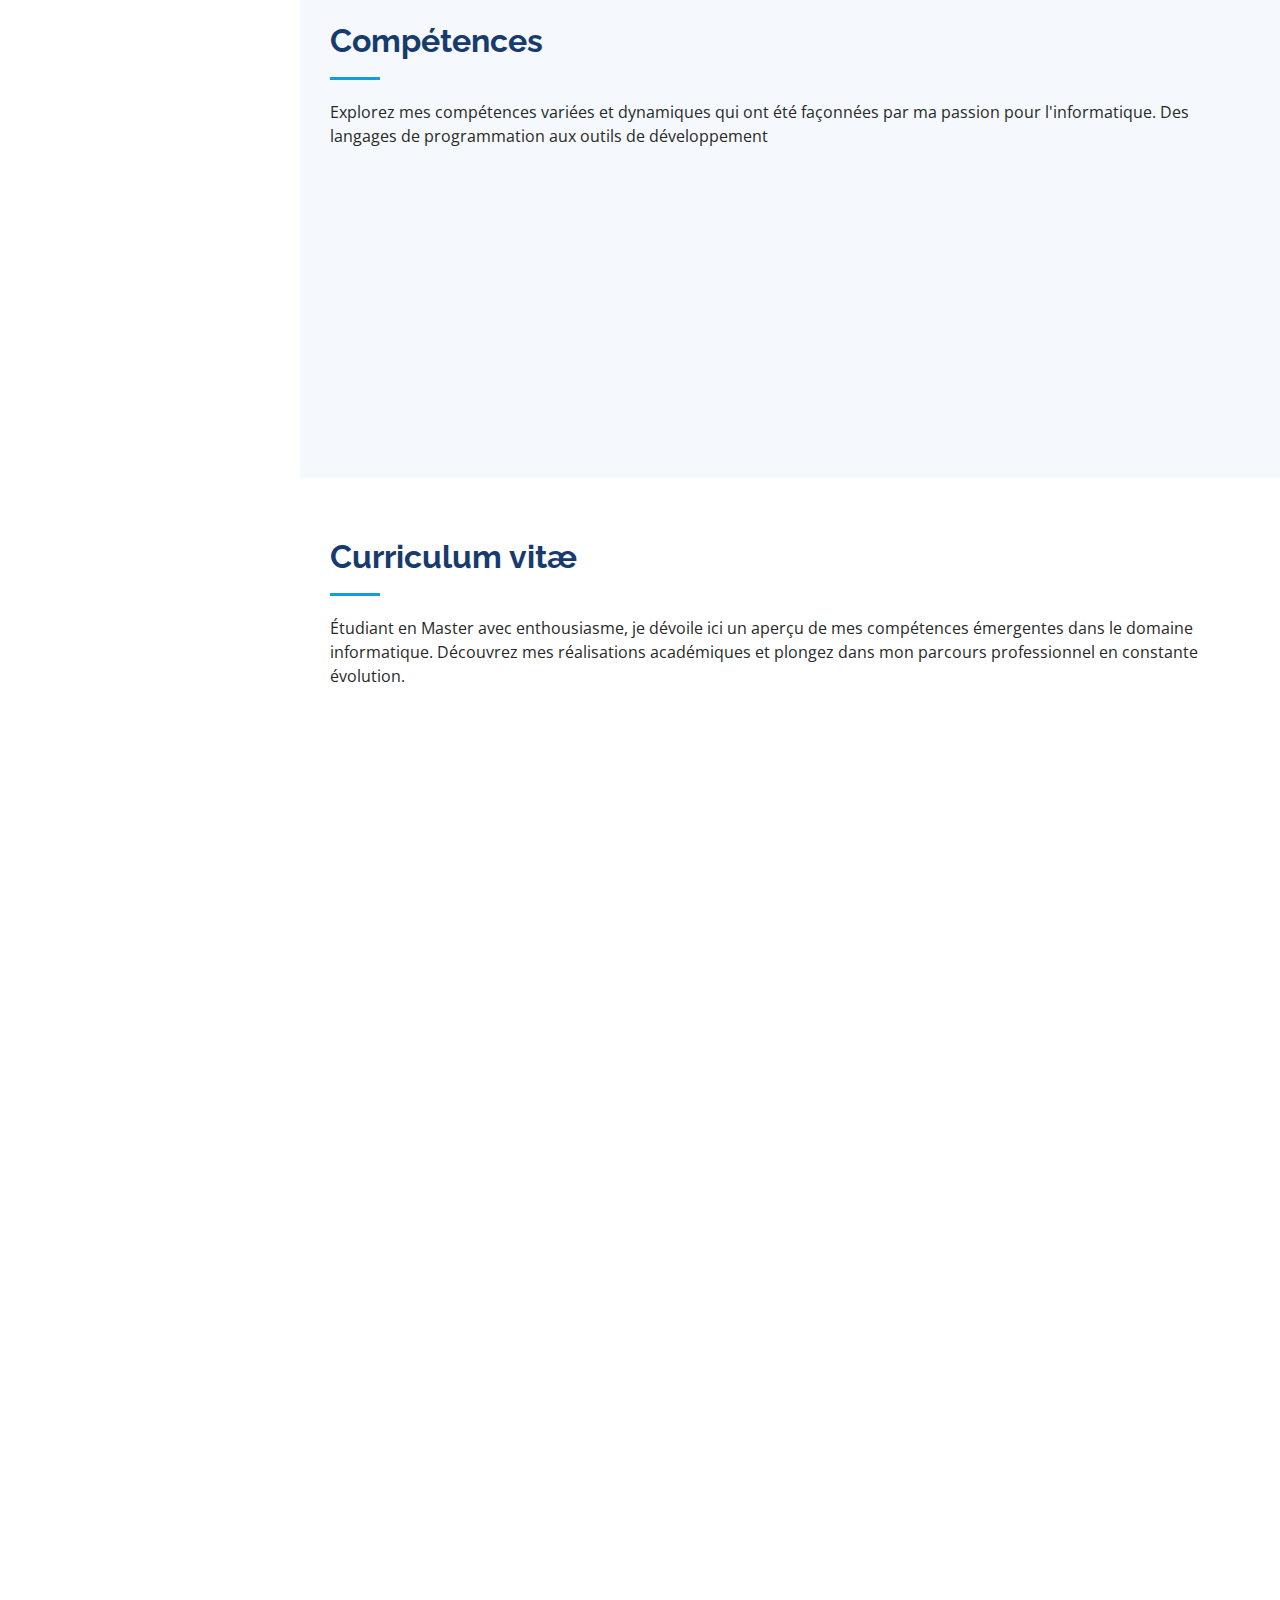
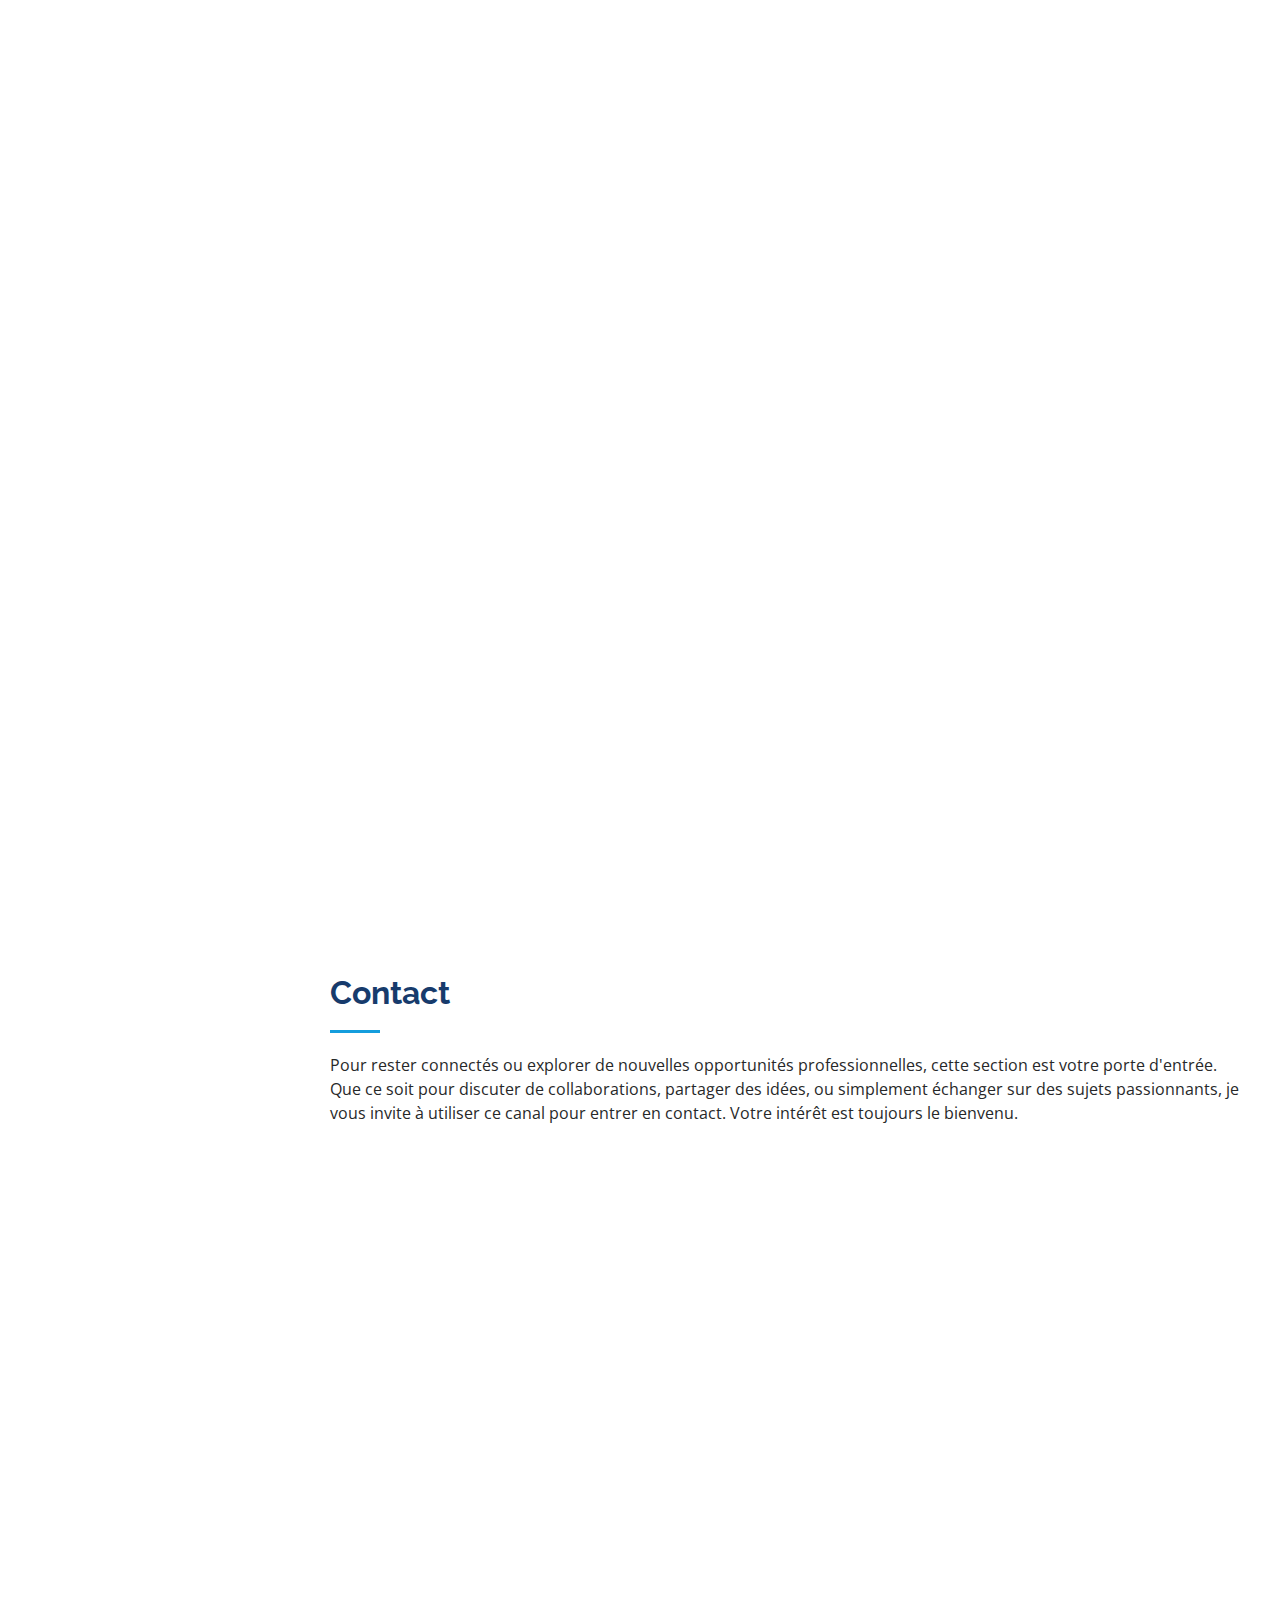
==== commit 1dadc26f: "maj" ====
--- a/index.html
+++ b/index.html
@@ -49,9 +49,9 @@
 
       <nav id="navbar" class="nav-menu navbar">
         <ul>
-          <li><a href="#hero" class="nav-link scrollto active"><i class="bx bx-home"></i> <span>Home</span></a></li>
-          <li><a href="#about" class="nav-link scrollto"><i class="bx bx-user"></i> <span>About</span></a></li>
-          <li><a href="#resume" class="nav-link scrollto"><i class="bx bx-file-blank"></i> <span>Resume</span></a></li>
+          <li><a href="#hero" class="nav-link scrollto active"><i class="bx bx-home"></i> <span>Accueil</span></a></li>
+          <li><a href="#about" class="nav-link scrollto"><i class="bx bx-user"></i> <span>À propos</span></a></li>
+          <li><a href="#resume" class="nav-link scrollto"><i class="bx bx-file-blank"></i> <span>CV</span></a></li>
           <li><a href="#contact" class="nav-link scrollto"><i class="bx bx-envelope"></i> <span>Contact</span></a></li>
         </ul>
       </nav><!-- .nav-menu -->
@@ -65,7 +65,7 @@
   <section id="hero" class="d-flex flex-column justify-content-center align-items-center">
     <div class="hero-container" data-aos="fade-in">
       <h1>Zouhair DKHISSI</h1>
-      <p>I'm <span class="typed" data-typed-items="Designer, Developer, Student, Photographer"></span></p>
+      <p>Je suis <span class="typed" data-typed-items="Designer, Développeur, Étudiant, Photographe"></span></p>
     </div>
   </section><!-- End Hero -->
 
@@ -95,7 +95,7 @@
                   <li><i class="bi bi-chevron-right"></i> <strong>Date de naissance:</strong> <span>5 Feb 2000</span></li>
                   <li><i class="bi bi-chevron-right"></i> <strong>Numéro de téléphone:</strong> <span>+337 82 04 27 41</span></li>
                   <li><i class="bi bi-chevron-right"></i> <strong>Ville:</strong> <span>Nice, FRANCE</span></li>
-                  <li><i class="bi bi-chevron-right"></i> <strong>Freelance:</strong> <span>Available</span></li>
+                  <li><i class="bi bi-chevron-right"></i> <strong>Freelance:</strong> <span>Disponible</span></li>
                 </ul>
               </div>
               <div class="col-lg-6">
@@ -118,7 +118,7 @@
       <div class="container">
 
         <div class="section-title">
-          <h2>Skills</h2>
+          <h2>Compétences</h2>
           <p>
             Explorez mes compétences variées et dynamiques qui ont été façonnées par ma passion pour l'informatique. Des langages de programmation aux outils de développement</p>
         </div>
@@ -199,7 +199,7 @@
       <div class="container">
 
         <div class="section-title">
-          <h2>Resume</h2>
+          <h2>Curriculum vitæ</h2>
           <p>Étudiant en Master avec enthousiasme, je dévoile ici un aperçu de mes compétences émergentes dans le domaine informatique. Découvrez mes réalisations académiques et plongez dans mon parcours professionnel en constante évolution.</p>
         </div>
         <div class="row">
@@ -363,7 +363,7 @@
   <footer id="footer">
     <div class="container">
       <div class="credits">
-        Designed by <a href="https://bootstrapmade.com/">BootstrapMade</a>
+        Conçu par <a href="https://bootstrapmade.com/">BootstrapMade</a>
       </div>
     </div>
   </footer><!-- End  Footer -->
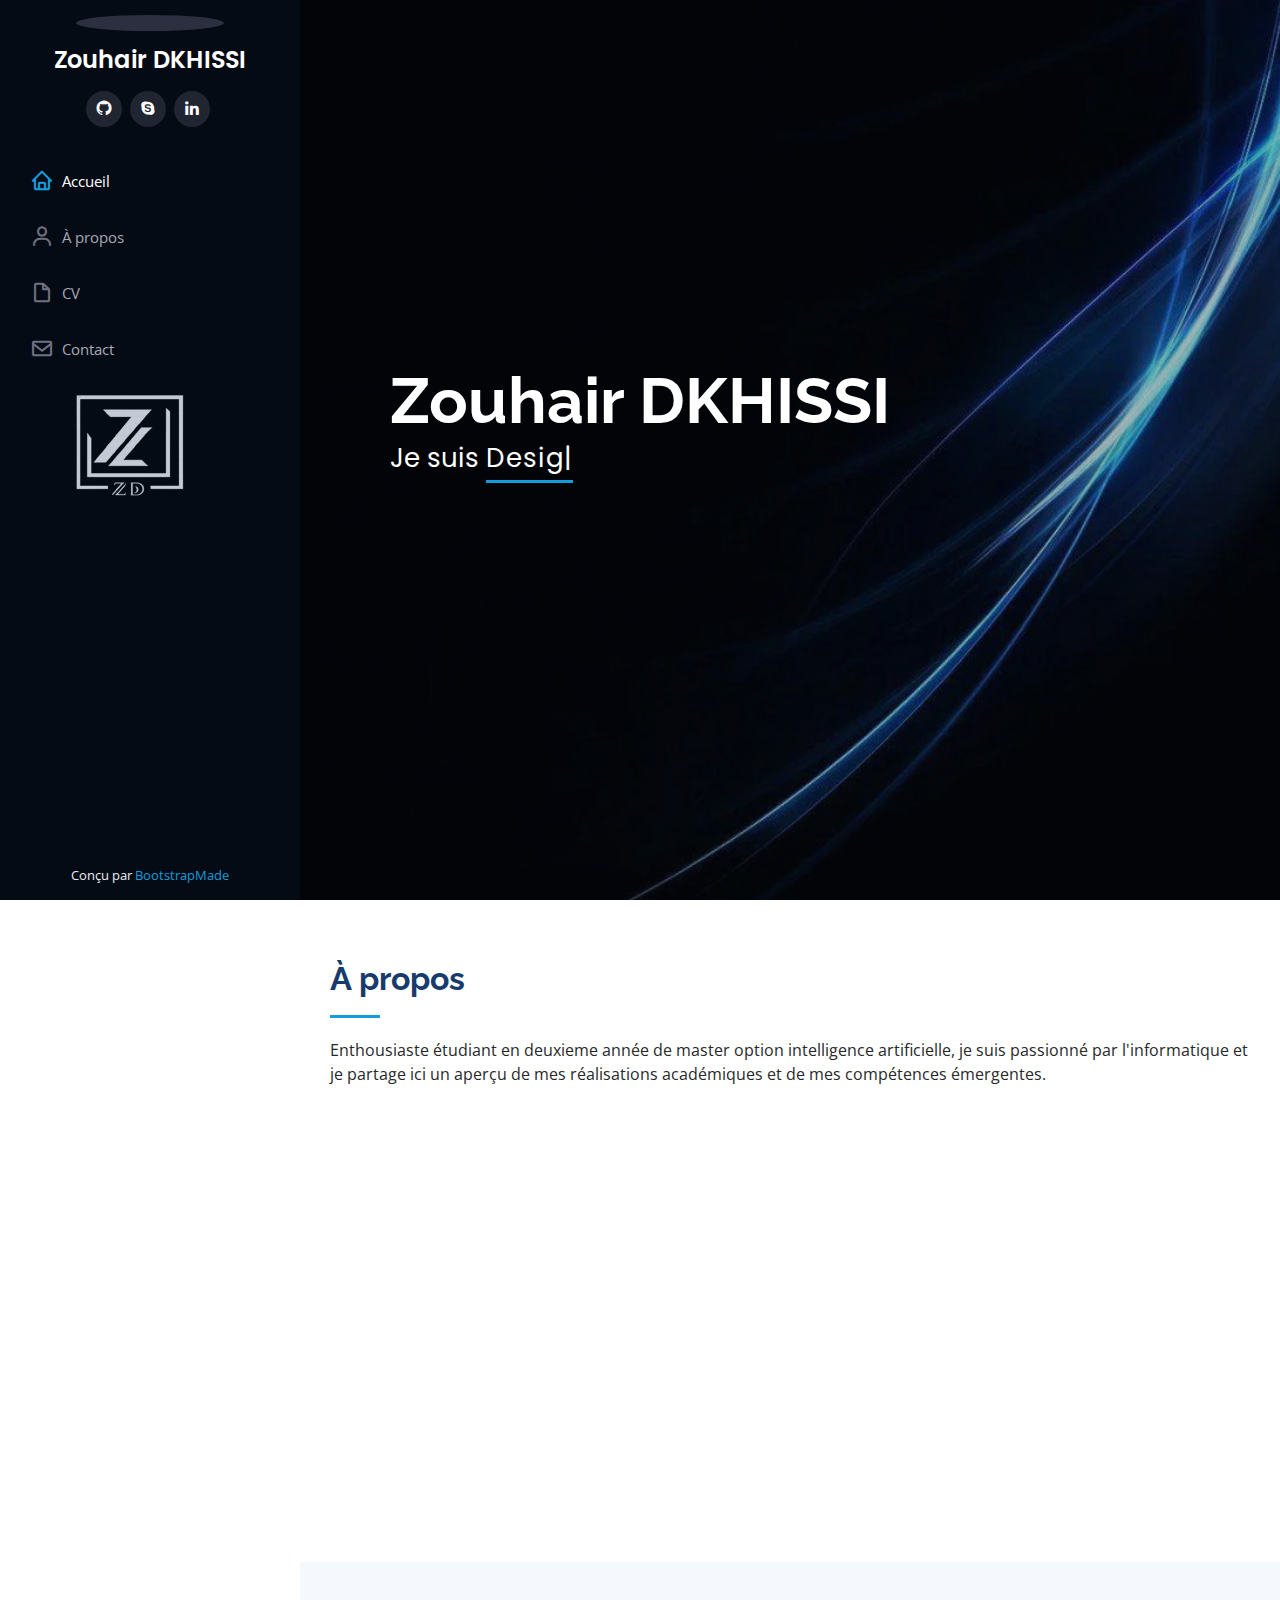
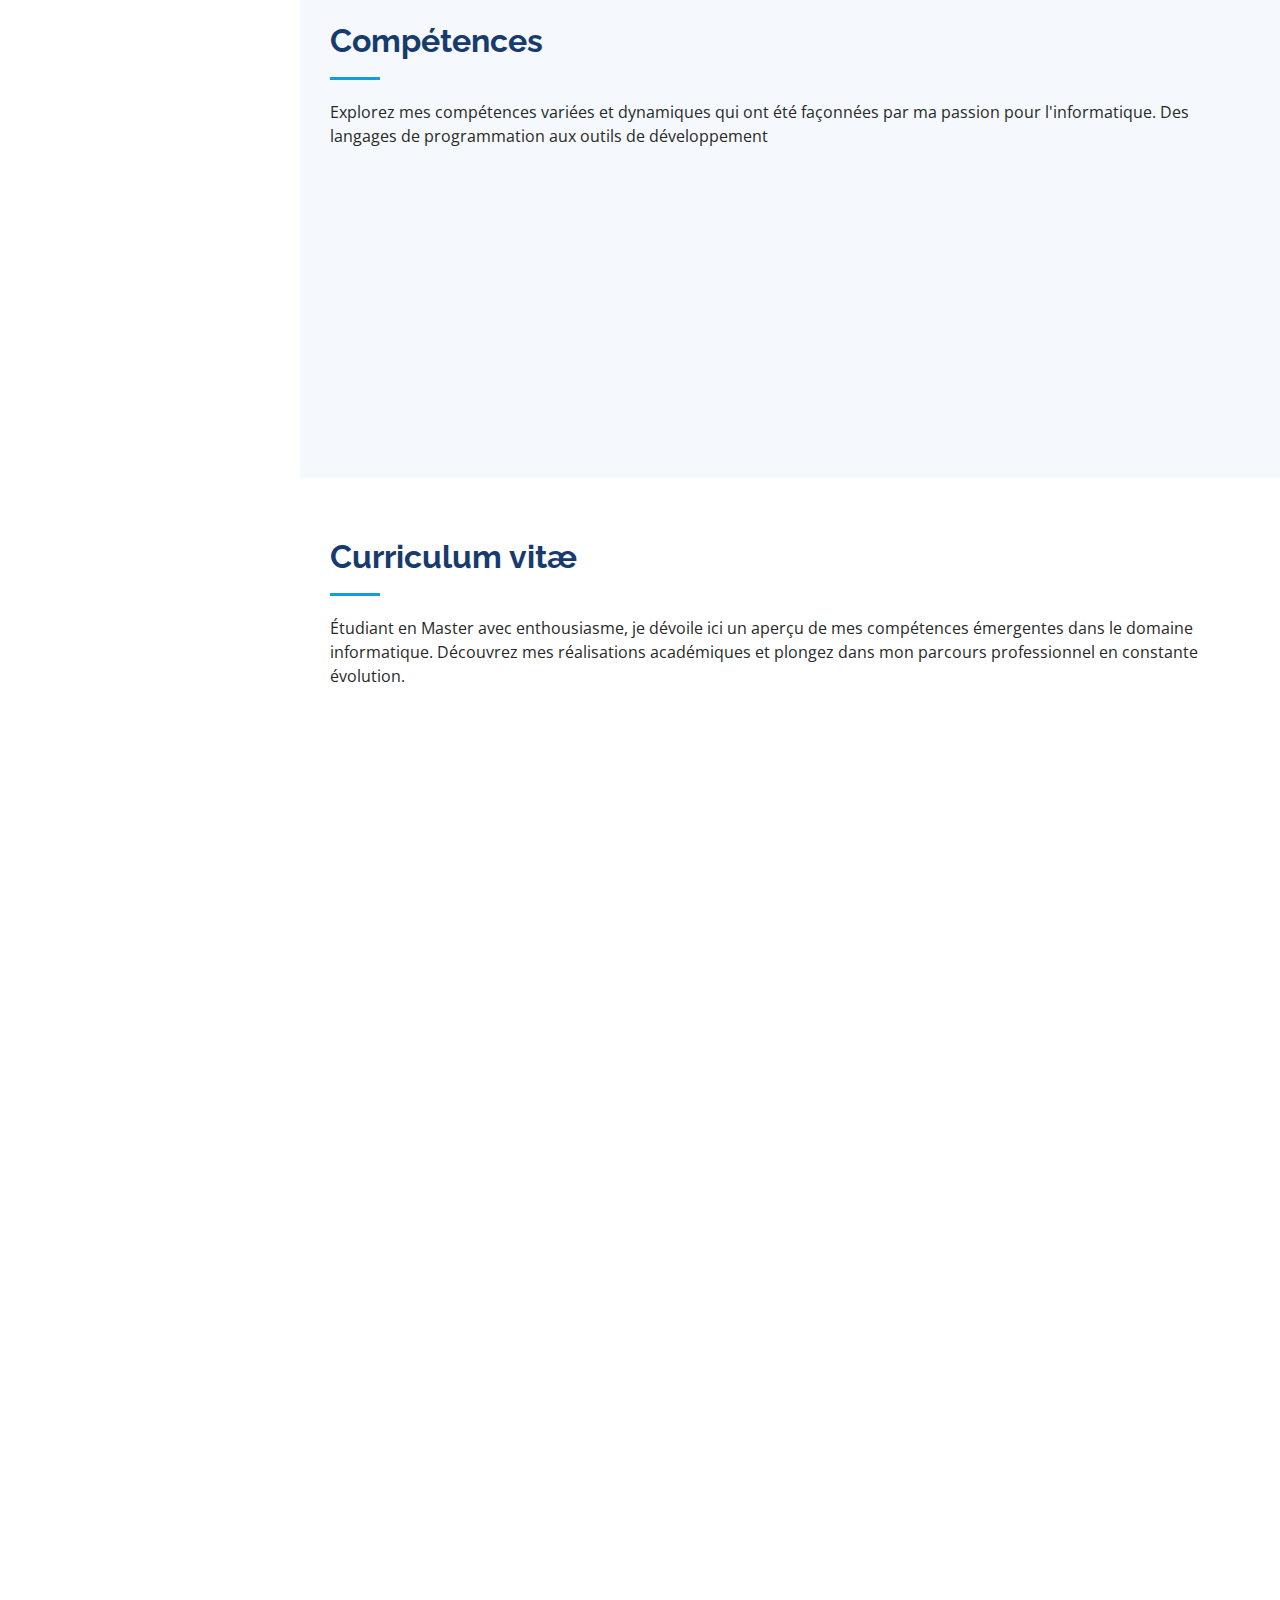
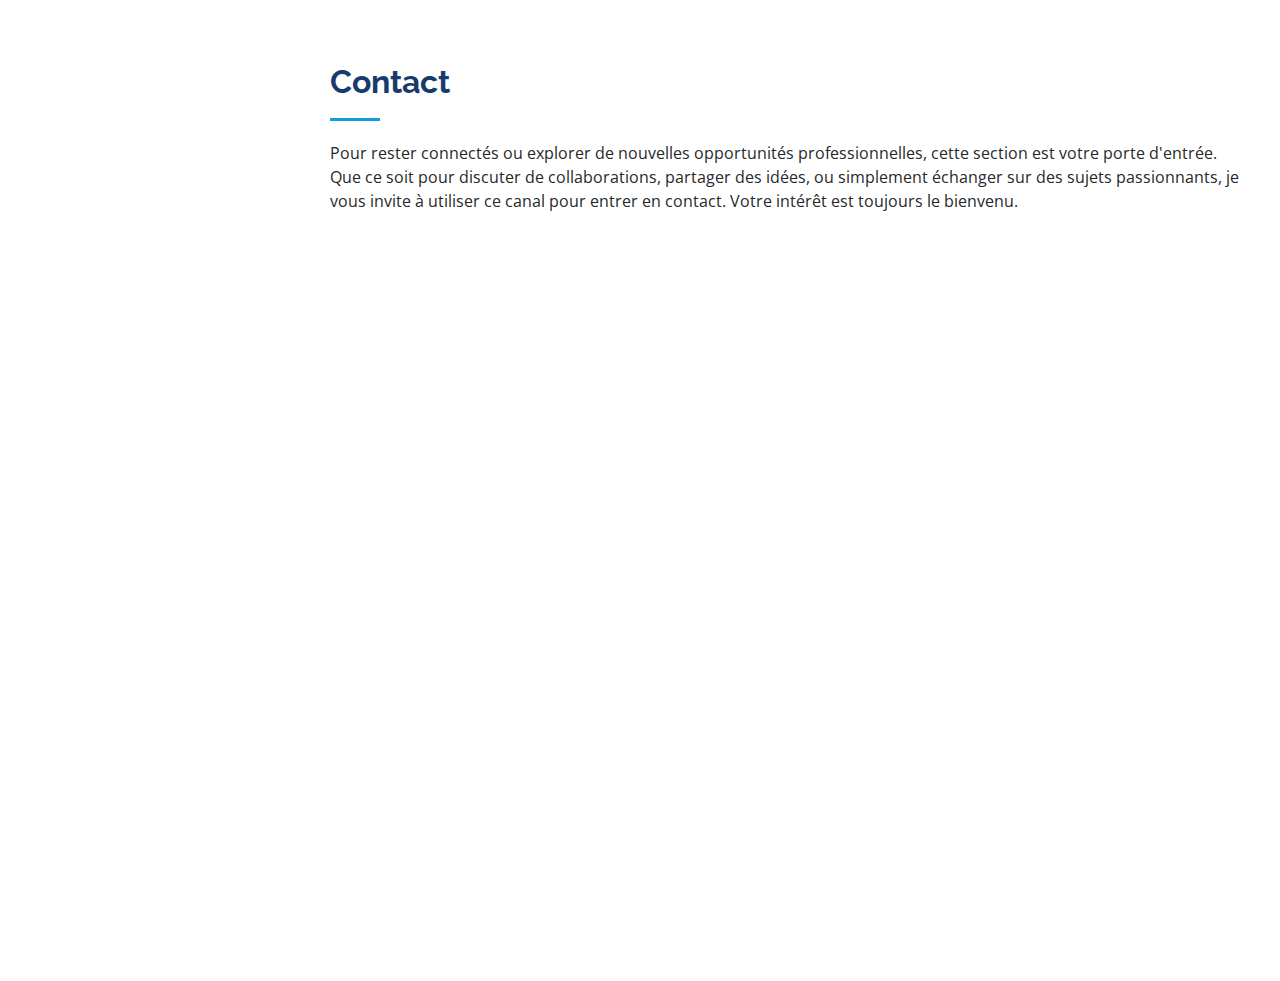
==== commit 99c0327b: "maj1" ====
--- a/index.html
+++ b/index.html
@@ -76,7 +76,7 @@
       <div class="container">
 
         <div class="section-title">
-          <h2>About</h2>
+          <h2>À propos</h2>
           <p>Enthousiaste étudiant en deuxieme année de master option intelligence artificielle, je suis passionné par l'informatique et je partage ici un aperçu de mes réalisations académiques et de mes compétences émergentes.</p>
         </div>
 
@@ -239,6 +239,24 @@
           <div class="col-lg-6" data-aos="fade-up" data-aos-delay="100">
             <h3 class="resume-title">Compétences/Éxpériences</h3>
             <div class="resume-item">
+              <h4>Définir et déployer des IAs sécurisées pour les processus de la Direction des Systèmes d'Information</h4>
+              <h5>Janvier 2025</h5>
+              <p><em>Campus Sophiatech site de lucioles, Biot NICE, France</em></p>
+              <ul>
+                <li>Identification et sélection d’IAs conformes et sécurisées pour les entitésDéveloppement, Gestion de projet et Production informatique.</li>
+                <li>Conception et implémentation de cas d’usage optimisant les processusde la DSI dans un cadre sécurisé.</li>
+              </ul>
+            </div>
+            <div class="resume-item">
+              <h4>Développement d'un Chatbot Intelligent pour la Gestion des Urgences Médicales</h4>
+              <h5>Decembre 2024</h5>
+              <p><em>Campus Sophiatech site de lucioles, Biot NICE, France</em></p>
+              <ul>
+                <li>Mise en place de l'architecture backend avec FastAPI et MongoDB, ainsique l'intégration de LangChain pour le traitement des documentsmédicaux.</li>
+                <li>Création d'une interface utilisateur intuitive, compatible avec lesappareils mobiles, pour faciliter l'interaction des professionnels de santéavec le chatbot.</li>
+              </ul>
+            </div>
+            <div class="resume-item">
               <h4>Réalisation d'une application mobile avec Flutter pour l'achat de vêtements</h4>
               <h5>Novembre 2024</h5>
               <p><em>Campus Sophiatech site de lucioles, Biot NICE, France</em></p>
@@ -259,7 +277,6 @@
                 <li>Expertise dans la manipulation des composants Angular pour le développement et la gestion efficace des fonctionnalités liées aux devoirs</li>
                 <li>Réalisation réussie de l'hébergement de projets sur des plateformes modernes telles que Netlify et Render</li>
                 <li>Maîtrise de l'écosystème MEAN stack (MongoDB, Express.js, Angular, Node.js)</li>
-
               </ul>
             </div>
             <div class="resume-item">
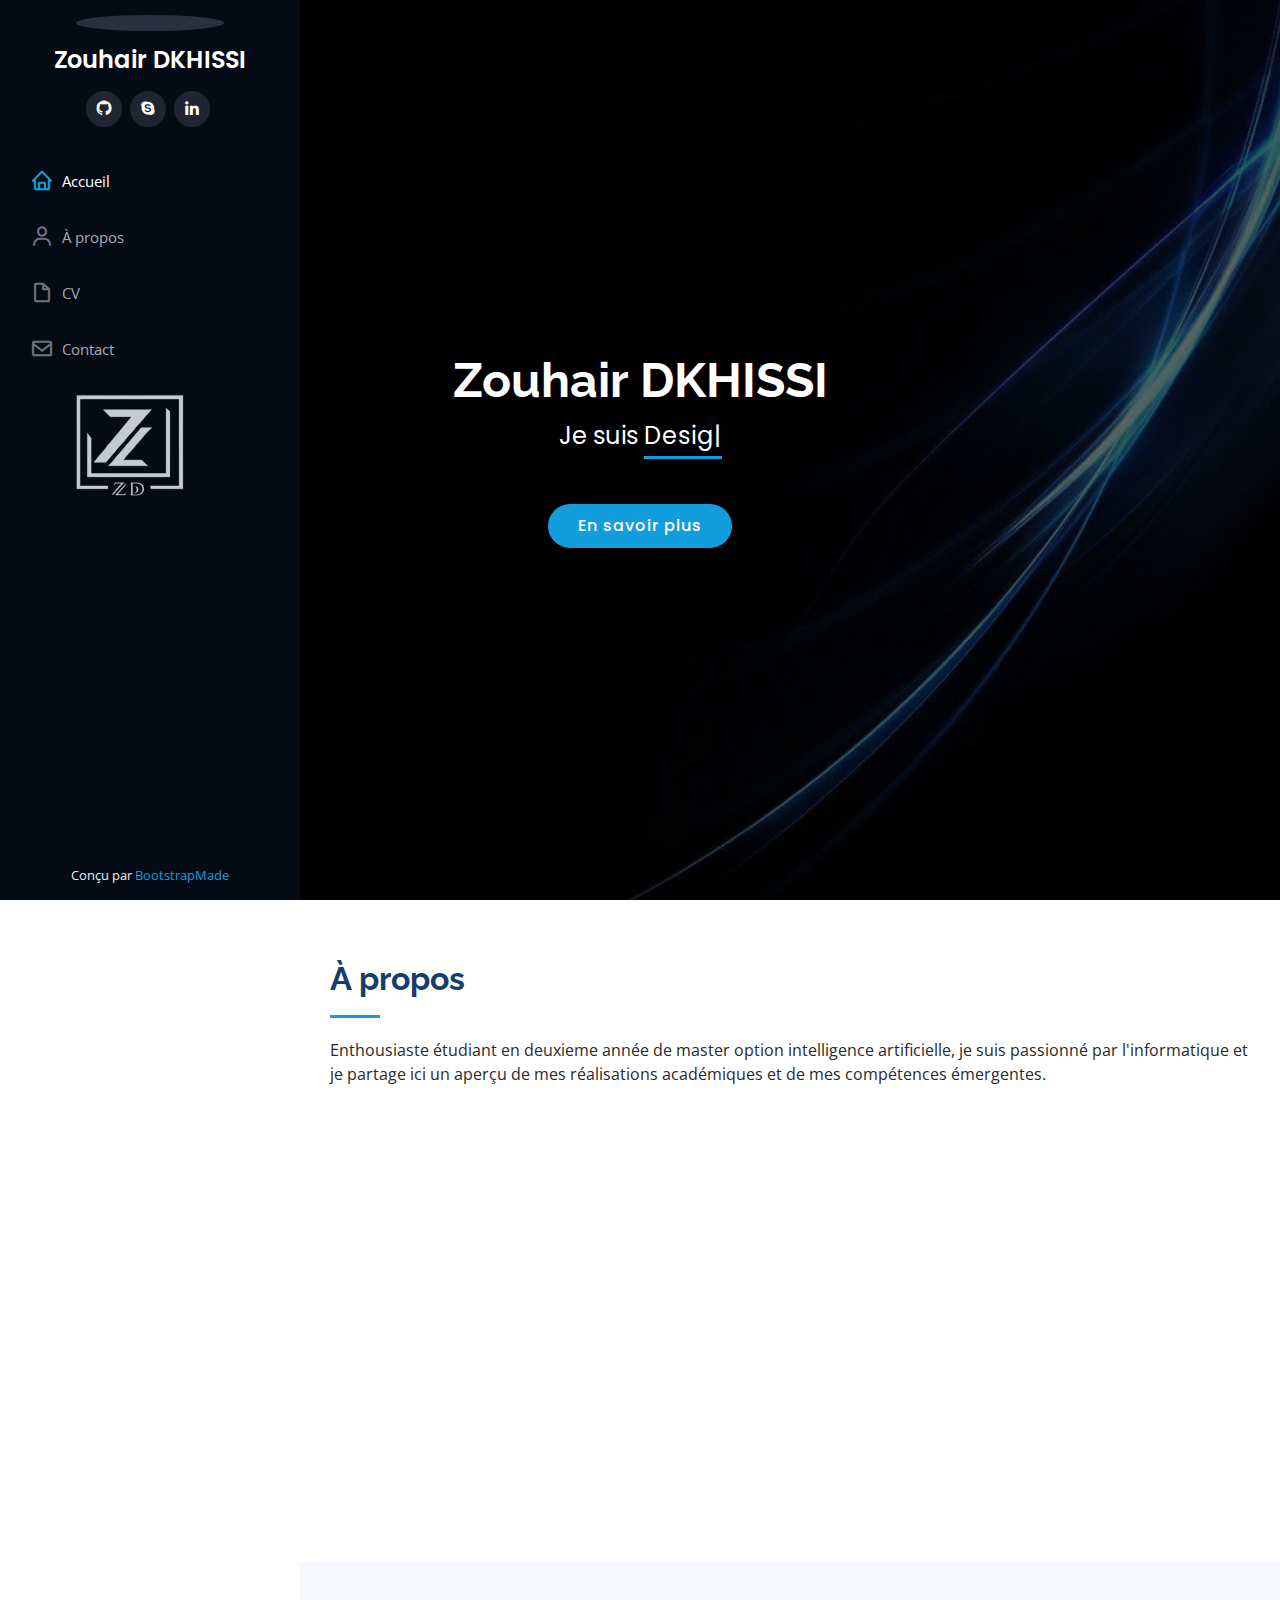
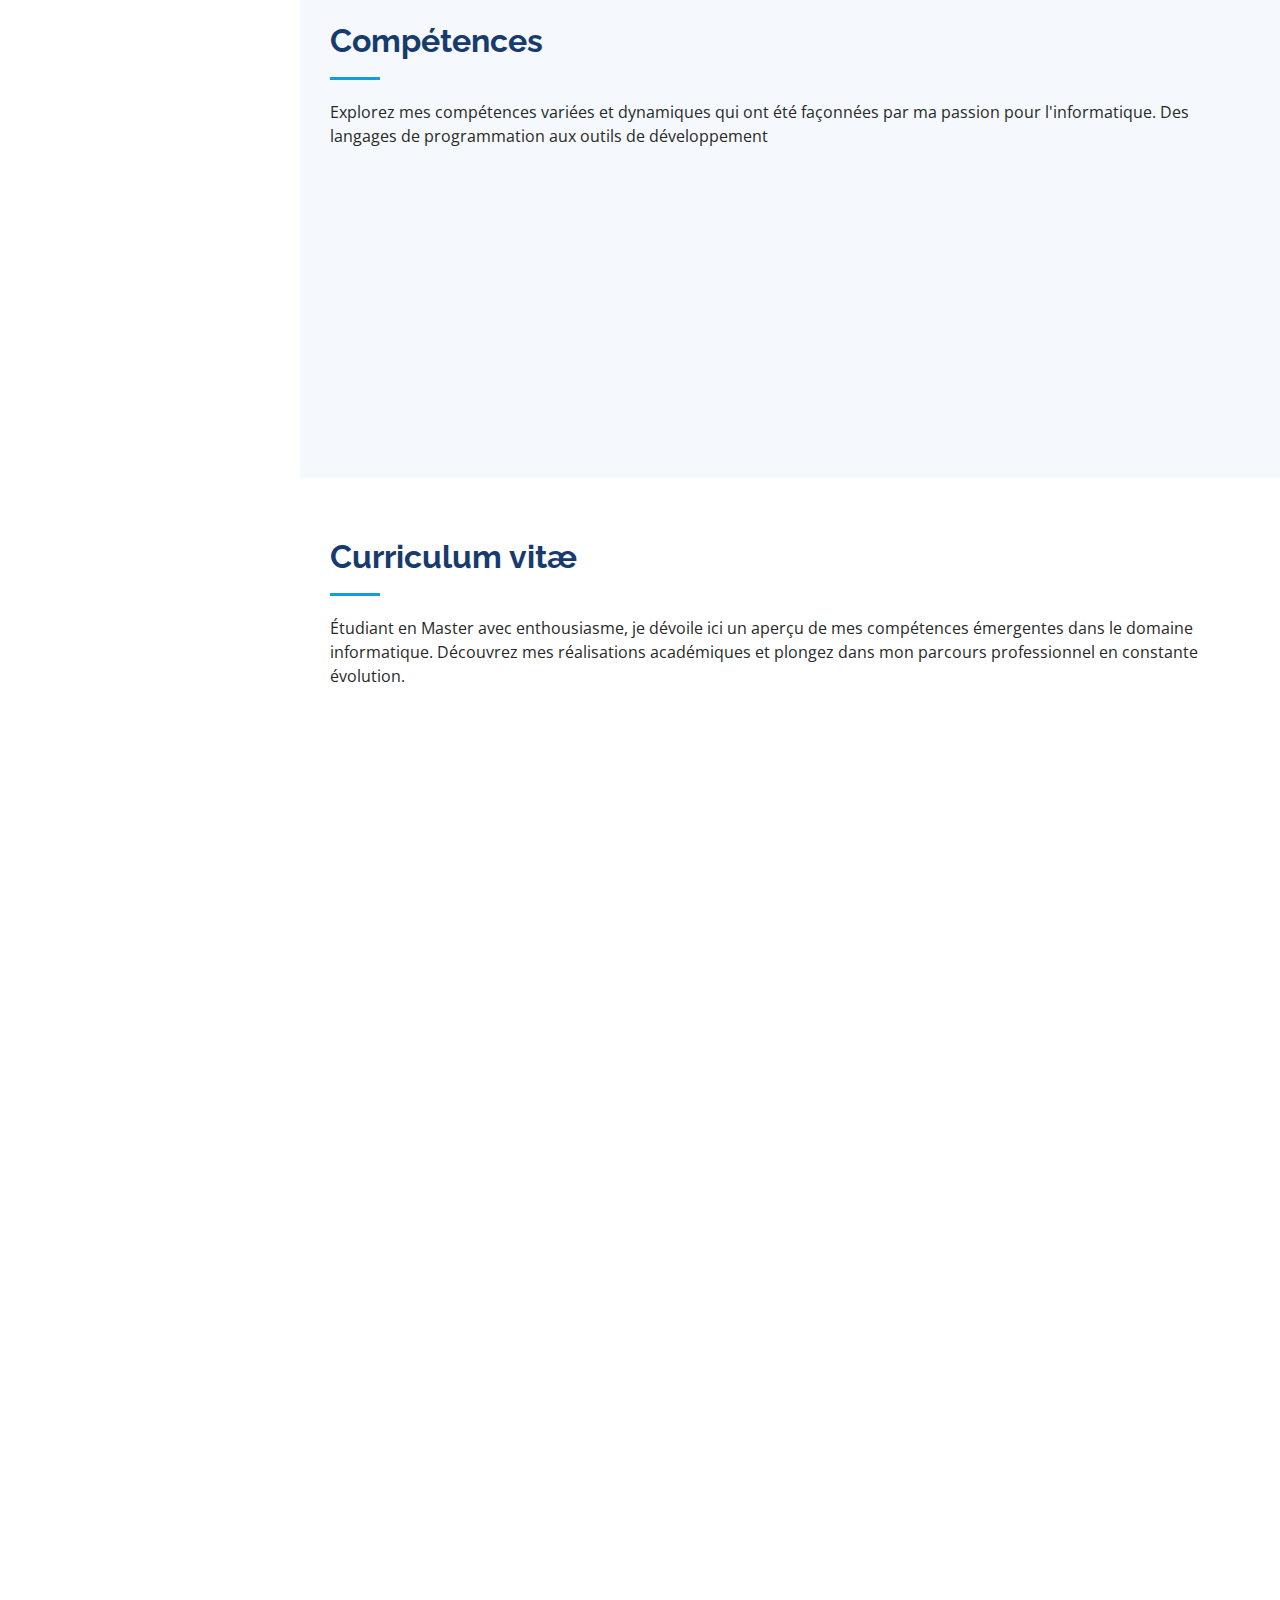
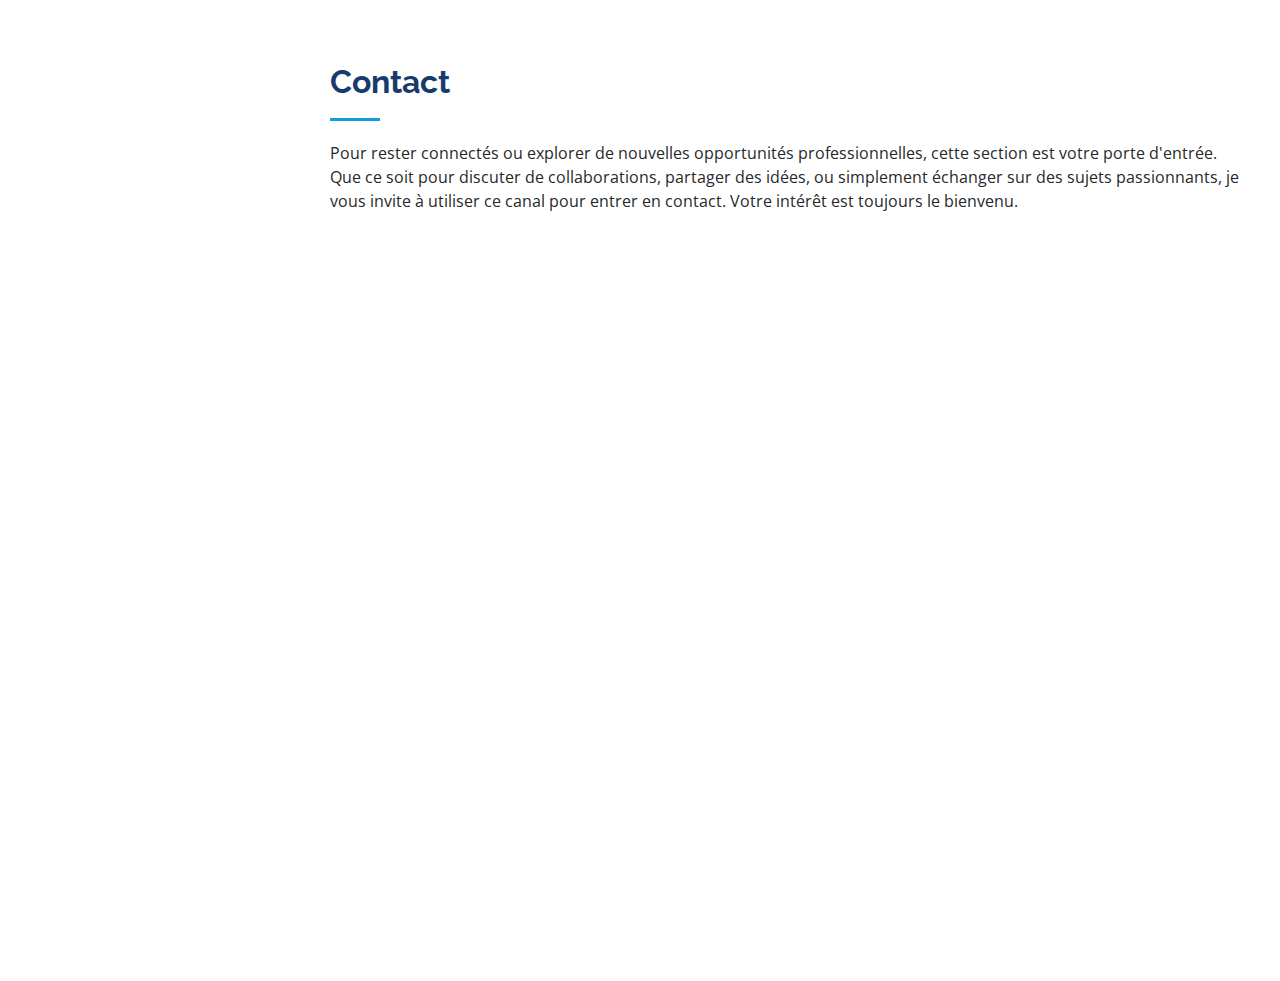
==== commit 1a019b63: "maj03" ====
--- a/index.html
+++ b/index.html
@@ -62,12 +62,13 @@
   </header><!-- End Header -->
 
   <!-- ======= Hero Section ======= -->
-  <section id="hero" class="d-flex flex-column justify-content-center align-items-center">
-    <div class="hero-container" data-aos="fade-in">
-      <h1>Zouhair DKHISSI</h1>
-      <p>Je suis <span class="typed" data-typed-items="Designer, Développeur, Étudiant, Photographe"></span></p>
-    </div>
-  </section><!-- End Hero -->
+<section id="hero" class="d-flex flex-column justify-content-center align-items-center">
+  <div class="hero-container" data-aos="fade-in">
+    <h1>Zouhair DKHISSI</h1>
+    <p>Je suis <span class="typed" data-typed-items="Designer, Développeur, Étudiant"></span></p>
+    <a href="#about" class="btn-get-started scrollto">En savoir plus</a>
+  </div>
+</section><!-- End Hero -->
 
   <main id="main">
 
@@ -223,18 +224,6 @@
               <p><em>Université Jean Monnet Saint-Etienne, Roanne France</em></p>
               <p>Ce parcours a pour but d’apporter aux étudiants les bases nécessaires à leurs futurs métiers, de former des cadres et chercheurs pour travailler dans les nombreux domaines au sein d’entreprises ou laboratoires de recherche de tailles très diverses.</p>
             </div>
-            <div class="resume-item">
-              <h4>Licence professionnelle en Instrumentation et Maintenance Biomédicale</h4>
-              <h5>2020 - 2021</h5>
-              <p><em>Ecole Supérieure de Technologie, Salé, Maroc</em></p>
-              <p>A l’issue de cette formation, les bénéficiaires doivent disposer d’un savoir-faire de qualité en instrumentation et maintenance des équipements biomédicaux.</p>
-            </div>
-            <div class="resume-item">
-              <h4>DUT en Génie électrique et informatique industrielle</h4>
-              <h5>2018 - 2020</h5>
-              <p><em>Ecole Supérieure de Technologie, Salé, Maroc</em></p>
-              <p>L’objectif de la filière Génie Electrique et Informatique Industrielle «GEII» est de former des techniciens supérieurs aptes à intervenir sur des systèmes pluri-technologiques de haute valeur industrielle.</p>
-            </div>
           </div>
           <div class="col-lg-6" data-aos="fade-up" data-aos-delay="100">
             <h3 class="resume-title">Compétences/Éxpériences</h3>
--- a/assets/css/style.css
+++ b/assets/css/style.css
@@ -1092,4 +1092,86 @@
     width: auto;
     padding-right: 20px 15px;
   }
-}+}
+...
+#hero {
+  width: 100%;
+  height: 100vh;
+  background: url("../img/hero-bg.jpg") top center;
+  background-size: cover;
+  position: relative;
+}
+
+#hero:before {
+  content: "";
+  background: rgba(0, 0, 0, 0.6);
+  position: absolute;
+  top: 0;
+  bottom: 0;
+  left: 0;
+  right: 0;
+}
+
+#hero .hero-container {
+  position: relative;
+  z-index: 2;
+  text-align: center;
+}
+
+#hero h1 {
+  font-size: 48px;
+  font-weight: 700;
+  color: #fff;
+  margin-bottom: 10px;
+  animation: fadeInDown 1s ease-in-out;
+}
+
+#hero p {
+  color: #fff;
+  font-size: 24px;
+  margin-bottom: 20px;
+  animation: fadeInUp 1s ease-in-out;
+}
+
+#hero .btn-get-started {
+  font-family: "Poppins", sans-serif;
+  font-weight: 500;
+  font-size: 16px;
+  letter-spacing: 1px;
+  display: inline-block;
+  padding: 10px 30px;
+  border-radius: 50px;
+  transition: 0.5s;
+  margin-top: 30px;
+  color: #fff;
+  background: #149ddd;
+  animation: fadeInUp 1s ease-in-out;
+}
+
+#hero .btn-get-started:hover {
+  background: #007bff;
+  color: #fff;
+}
+
+@keyframes fadeInDown {
+  0% {
+    opacity: 0;
+    transform: translateY(-20px);
+  }
+  100% {
+    opacity: 1;
+    transform: translateY(0);
+  }
+}
+
+@keyframes fadeInUp {
+  0% {
+    opacity: 0;
+    transform: translateY(20px);
+  }
+  100% {
+    opacity: 1;
+    transform: translateY(0);
+  }
+}
+...